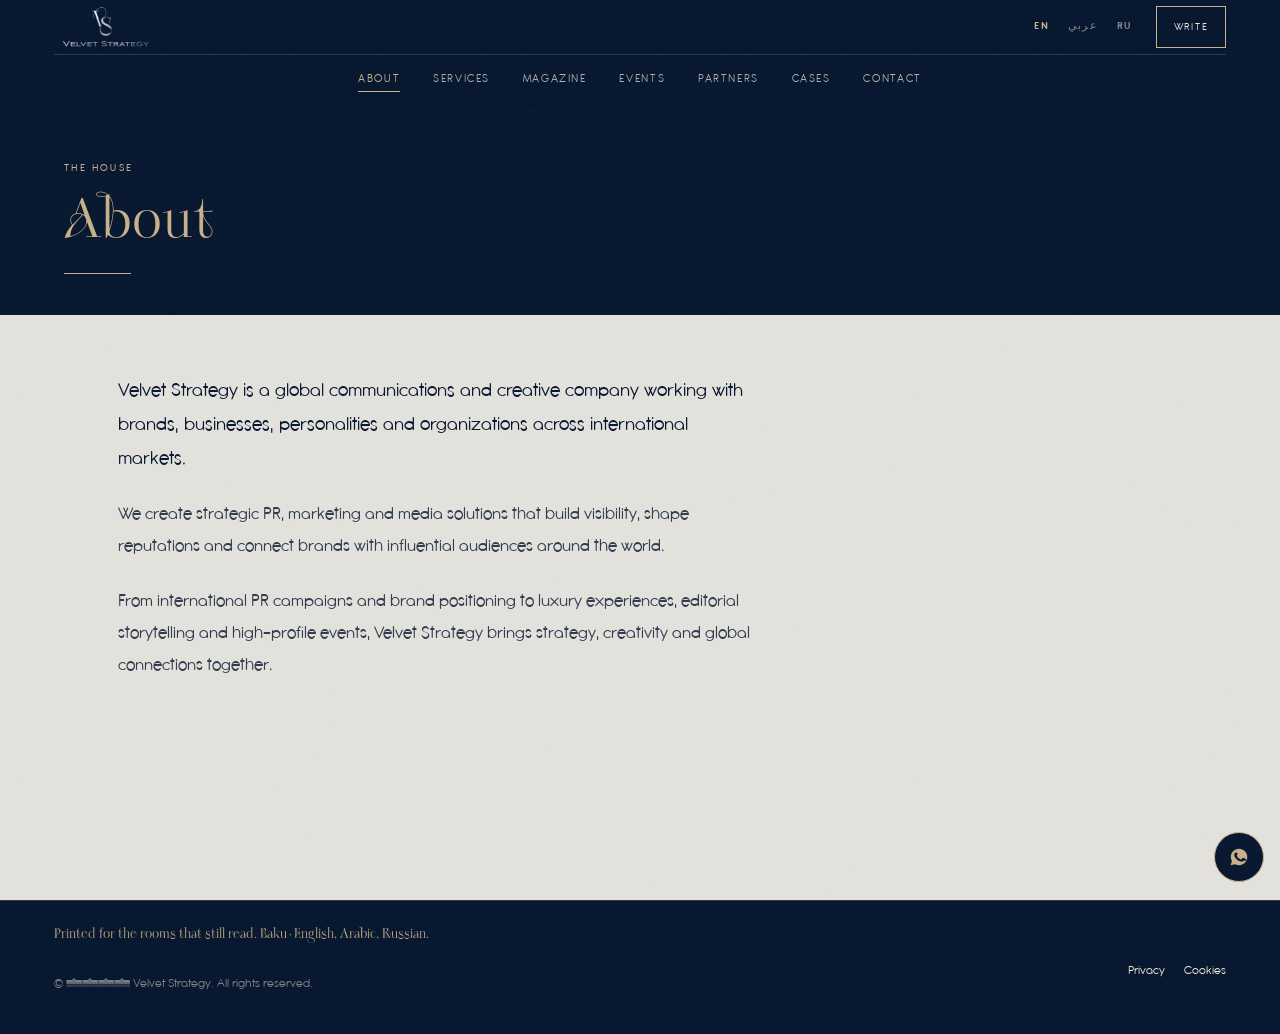
==== about.html @ 06c31da0 "Give each house section its own page, and set About in the client’s own words. Co-authored-by: Curso" ====
<!DOCTYPE html>
<html lang="en" class="is-ready">
  <head>
    <meta charset="utf-8" />
    <meta name="viewport" content="width=device-width, initial-scale=1, viewport-fit=cover" />
    <title>About — Velvet Strategy</title>
    <meta name="description" content="Velvet Strategy — PR, marketing, and event management. Where strategy turns into status." />
    <link rel="icon" href="assets/favicon.png" type="image/png" />
    <link rel="preconnect" href="https://fonts.googleapis.com" />
    <link rel="preconnect" href="https://fonts.gstatic.com" crossorigin />
    <link
      href="https://fonts.googleapis.com/css2?family=Amiri:ital,wght@0,400;0,700;1,400;1,700&family=Noto+Naskh+Arabic:wght@400;500;600;700&family=Pinyon+Script&display=swap"
      rel="stylesheet"
    />
    <link rel="stylesheet" href="css/styles.css" />
  </head>
  <body data-page="about">
    <a class="skip" href="#main" data-i18n="skip">Skip to content</a>
    <div class="read-line" aria-hidden="true"><i id="read-line"></i></div>

    <header class="site-header" id="site-header">
      <a class="wordmark" href="index.html">
        <img src="assets/logo-velvet.png" alt="Velvet Strategy" width="580" height="301" />
      </a>
      <div class="header-end">
        <div class="lang-switch" role="group" aria-label="Language">
          <button class="lang-btn" type="button" data-lang="en" aria-pressed="true">EN</button>
          <button class="lang-btn" type="button" data-lang="ar" aria-pressed="false">عربي</button>
          <button class="lang-btn" type="button" data-lang="ru" aria-pressed="false">RU</button>
        </div>
        <a class="btn-talk" href="contact.html" data-i18n="nav.talk">Let’s talk</a>
        <button
          class="menu-toggle"
          id="menu-toggle"
          type="button"
          aria-expanded="false"
          aria-controls="site-menu"
          data-i18n-aria="nav.open"
        >
          <span class="burger" aria-hidden="true"><i></i><i></i><i></i></span>
        </button>
      </div>
      <nav class="mast-nav" aria-label="Primary">
        <a href="about.html" data-i18n="nav.about">About</a>
        <a href="services.html" data-i18n="nav.services">Services</a>
        <a href="magazine.html" data-i18n="nav.magazine">Magazine</a>
        <a href="events.html" data-i18n="nav.events">Events</a>
        <a href="partners.html" data-i18n="nav.partners">Partners</a>
        <a href="cases.html" data-i18n="nav.cases">Cases</a>
        <a href="contact.html" data-i18n="nav.contact">Contact</a>
      </nav>
    </header>

    <div class="menu" id="site-menu" aria-hidden="true" inert>
      <div class="menu-top">
        <a class="wordmark" href="index.html">
          <img src="assets/logo-velvet.png" alt="Velvet Strategy" width="580" height="301" />
        </a>
        <button class="menu-toggle" id="menu-close" type="button" data-i18n-aria="nav.close">
          <svg width="16" height="16" viewBox="0 0 16 16" aria-hidden="true">
            <path d="M2 2l12 12M14 2L2 14" fill="none" stroke="currentColor" stroke-width="1.2" />
          </svg>
        </button>
      </div>
      <nav class="menu-nav" aria-label="Mobile">
        <a class="menu-link" href="about.html"><span>01</span><b data-i18n="nav.about">About</b></a>
        <a class="menu-link" href="services.html"><span>02</span><b data-i18n="nav.services">Services</b></a>
        <a class="menu-link" href="magazine.html"><span>03</span><b data-i18n="nav.magazine">Magazine</b></a>
        <a class="menu-link" href="events.html"><span>04</span><b data-i18n="nav.events">Events</b></a>
        <a class="menu-link" href="partners.html"><span>05</span><b data-i18n="nav.partners">Partners</b></a>
        <a class="menu-link" href="cases.html"><span>06</span><b data-i18n="nav.cases">Cases</b></a>
        <a class="menu-link" href="contact.html"><span>07</span><b data-i18n="nav.contact">Contact</b></a>
      </nav>
      <div class="menu-footer">
        <div class="lang-switch" role="group" aria-label="Language">
          <button class="lang-btn" type="button" data-lang="en">EN</button>
          <button class="lang-btn" type="button" data-lang="ar">عربي</button>
          <button class="lang-btn" type="button" data-lang="ru">RU</button>
        </div>
        <a href="privacy.html" data-i18n="nav.privacy">Privacy</a>
      </div>
    </div>

    <main id="main">
      <article class="page-sheet house-paper">
        <header class="page-band">
          <div class="wrap">
            <p class="eyebrow" data-i18n="about.eyebrow">The house</p>
            <h1 class="page-title" data-i18n="about.title">About</h1>
            <span class="page-rule" aria-hidden="true"></span>
          </div>
        </header>
        <div class="wrap">
          <div class="letter reveal">
            <p data-i18n="about.p1">Velvet Strategy is a global communications and creative company working with brands, businesses, personalities and organizations across international markets.</p>
            <p data-i18n="about.p2">We create strategic PR, marketing and media solutions that build visibility, shape reputations and connect brands with influential audiences around the world.</p>
            <p data-i18n="about.p3">From international PR campaigns and brand positioning to luxury experiences, editorial storytelling and high-profile events, Velvet Strategy brings strategy, creativity and global connections together.</p>
          </div>
        </div>
      </article>
    </main>

    <footer class="site-footer reveal">
      <p class="footer-colophon" data-i18n="footer.colophon"></p>
      <p>
        © <span data-year></span> <span data-brand="legal"></span>.
        <span data-i18n="footer.rights"></span>
      </p>
      <div class="footer-links">
        <a href="privacy.html" data-i18n="nav.privacy">Privacy</a>
        <a href="cookies.html" data-i18n="nav.cookies">Cookies</a>
      </div>
    </footer>

    <a class="wa" data-wa href="#" data-i18n-aria="contact.whatsapp" aria-label="WhatsApp">
      <svg width="20" height="20" viewBox="0 0 24 24" fill="currentColor" aria-hidden="true">
        <path
          d="M12.04 2C6.58 2 2.15 6.4 2.15 11.84c0 1.74.46 3.44 1.33 4.94L2 22l5.37-1.4a10 10 0 0 0 4.67 1.19h.01c5.46 0 9.89-4.4 9.89-9.85C21.94 6.4 17.5 2 12.04 2zm5.75 14.16c-.24.68-1.4 1.3-1.94 1.38-.5.07-1.12.1-1.81-.11-.42-.13-.95-.3-1.64-.59-2.89-1.25-4.77-4.16-4.92-4.35-.14-.2-1.18-1.57-1.18-3 0-1.42.74-2.12 1-2.41.24-.28.64-.41 1.02-.41h.73c.23 0 .55-.09.86.66.33.79.1 1.92.09 1.96-.13.32-.22.35-.41.58-.18.2-.38.46-.17.86.2.4.9 1.48 1.93 2.4 1.33 1.18 2.45 1.55 2.85 1.73.4.18.63.15.86-.09.23-.24.99-1.15 1.26-1.55.26-.4.53-.33.88-.2.36.13 2.26 1.07 2.65 1.26.39.2.64.29.74.46.09.16.09.94-.15 1.62z"
        />
      </svg>
    </a>
    <div class="toast" id="toast" role="status"></div>
    <script src="js/config.js"></script>
    <script src="js/i18n.js"></script>
    <script src="js/app.js"></script>
  </body>
</html>
---- css/styles.css ----
/* Velvet Strategy — quiet luxury */

@font-face {
  font-family: "Kudry";
  src: url("../assets/fonts/Kudry-WeirdHeadline.woff2") format("woff2");
  font-weight: 300;
  font-style: normal;
  font-display: swap;
}

@font-face {
  font-family: "Kudry";
  src: url("../assets/fonts/Kudry-WeirdHeadline.woff2") format("woff2");
  font-weight: 400;
  font-style: normal;
  font-display: swap;
}

@font-face {
  font-family: "Kudry";
  src: url("../assets/fonts/Kudry-WeirdHeadline.woff2") format("woff2");
  font-weight: 500;
  font-style: normal;
  font-display: swap;
}

@font-face {
  font-family: "Kudry";
  src: url("../assets/fonts/Kudry-WeirdHeadline.woff2") format("woff2");
  font-weight: 600;
  font-style: normal;
  font-display: swap;
}

@font-face {
  font-family: "Kudry";
  src: url("../assets/fonts/Kudry-WeirdHeadline.woff2") format("woff2");
  font-weight: 700;
  font-style: normal;
  font-display: swap;
}

@font-face {
  font-family: "Antipasto Pro";
  src: url("../assets/fonts/AntipastoPro-Light.woff2") format("woff2");
  font-weight: 300;
  font-style: normal;
  font-display: swap;
}

@font-face {
  font-family: "Antipasto Pro";
  src: url("../assets/fonts/AntipastoPro-Regular.woff2") format("woff2");
  font-weight: 400;
  font-style: normal;
  font-display: swap;
}

@font-face {
  font-family: "Antipasto Pro";
  src: url("../assets/fonts/AntipastoPro-Medium.woff2") format("woff2");
  font-weight: 500;
  font-style: normal;
  font-display: swap;
}

@font-face {
  font-family: "Antipasto Pro";
  src: url("../assets/fonts/AntipastoPro-Bold.woff2") format("woff2");
  font-weight: 600;
  font-style: normal;
  font-display: swap;
}

@font-face {
  font-family: "Antipasto Pro";
  src: url("../assets/fonts/AntipastoPro-Bold.woff2") format("woff2");
  font-weight: 700;
  font-style: normal;
  font-display: swap;
}

:root {
  --navy: #081830;
  --navy-2: #0c2040;
  --navy-3: #122a4c;
  --gold: #c6b08a;
  --gold-2: #e4d3b2;
  --gold-dim: rgba(198, 176, 138, 0.28);
  --gold-deep: #4f3f28;
  --cream: #f1eadc;
  --mist: rgba(241, 234, 220, 0.72);
  --mute: rgba(241, 234, 220, 0.52);
  --beige: #e3e1db;
  --ink-mist: rgba(8, 24, 48, 0.82);
  --ink-mute: rgba(8, 24, 48, 0.62);
  --ink-line: rgba(8, 24, 48, 0.16);
  --line: rgba(198, 176, 138, 0.22);
  --header-h: 4.75rem;
  --pad: clamp(1.25rem, 4.2vw, 3.5rem);
  --max: 72rem;
  --serif: "Kudry", "Bodoni Moda", "Didot", "Bodoni MT", serif;
  --sans: "Antipasto Pro", "Manrope", "Segoe UI", sans-serif;
  --gothic: "Antipasto Pro", "Manrope", "Segoe UI", sans-serif;
  --script: "Pinyon Script", "Snell Roundhand", "Apple Chancery", cursive;
  --ar-serif: "Amiri", "Noto Naskh Arabic", serif;
  --ar-sans: "Noto Naskh Arabic", "Amiri", serif;
  --ease: cubic-bezier(0.22, 1, 0.36, 1);
  --z-header: 50;
  --z-menu: 60;
  --z-film: 70;
  --z-toast: 80;
  --z-curtain: 96;
}

*,
*::before,
*::after {
  box-sizing: border-box;
}

html {
  scroll-behavior: smooth;
  -webkit-text-size-adjust: 100%;
  text-size-adjust: 100%;
}

html:has(.curtain):not(.curtain-skip):not(.is-ready) {
  overflow: hidden;
}

html[lang="ar"] {
  --serif: var(--ar-serif);
  --sans: var(--ar-sans);
  --gothic: var(--ar-serif);
  --script: var(--ar-serif);
}

body {
  margin: 0;
  font-family: var(--sans);
  font-size: 1.05rem;
  line-height: 1.75;
  color: var(--cream);
  background: var(--navy);
  font-optical-sizing: auto;
  font-synthesis: none;
  text-rendering: optimizeLegibility;
  -webkit-font-smoothing: antialiased;
  overflow-x: hidden;
}

body::after {
  content: "";
  pointer-events: none;
  position: fixed;
  inset: 0;
  z-index: 90;
  opacity: 0.04;
  mix-blend-mode: overlay;
  background-image: url("data:image/svg+xml,%3Csvg viewBox='0 0 180 180' xmlns='http://www.w3.org/2000/svg'%3E%3Cfilter id='n'%3E%3CfeTurbulence type='fractalNoise' baseFrequency='.8' numOctaves='3' stitchTiles='stitch'/%3E%3C/filter%3E%3Crect width='100%25' height='100%25' filter='url(%23n)'/%3E%3C/svg%3E");
}

img {
  max-width: 100%;
  display: block;
}

a {
  color: inherit;
}

button,
input,
textarea {
  font: inherit;
}

input,
textarea {
  font-family: var(--sans);
}

:focus-visible {
  outline: 1px solid var(--gold);
  outline-offset: 3px;
}

[hidden] {
  display: none !important;
}

.skip {
  position: absolute;
  inset-inline-start: 1rem;
  top: -4rem;
  z-index: 100;
  background: var(--gold);
  color: var(--navy);
  padding: 0.55rem 0.9rem;
}

.skip:focus {
  top: 1rem;
}

.banner {
  display: none;
  text-align: center;
  font-size: 0.68rem;
  letter-spacing: 0.16em;
  text-transform: uppercase;
  color: var(--gold);
  border-bottom: 1px solid var(--line);
  padding: 0.45rem var(--pad);
  background: var(--navy);
}

.banner.is-on {
  display: block;
}

/* Opening scene */
.curtain {
  position: fixed;
  inset: 0;
  z-index: var(--z-curtain);
  display: grid;
  place-items: center;
  background: var(--navy);
  color: var(--gold-2);
  transition: opacity 0.9s var(--ease), visibility 0.9s;
}

.curtain.is-out,
html.curtain-skip .curtain {
  opacity: 0;
  visibility: hidden;
  pointer-events: none;
}

html.curtain-skip .curtain {
  display: none;
}

.curtain-skip {
  position: absolute;
  top: max(1rem, env(safe-area-inset-top));
  inset-inline-end: var(--pad);
  appearance: none;
  border: 0;
  background: none;
  color: var(--gold);
  min-height: 44px;
  padding: 0 0.2rem;
  cursor: pointer;
  font-family: var(--sans);
  font-size: 0.62rem;
  letter-spacing: 0.2em;
  text-transform: uppercase;
}

.curtain-skip:hover {
  color: var(--gold-2);
}

.curtain-stage {
  display: flex;
  flex-direction: column;
  align-items: center;
  text-align: center;
  padding: 1.5rem;
}

.curtain-place,
.curtain-line {
  margin: 0;
  font-family: var(--sans);
  font-size: 0.68rem;
  letter-spacing: 0.28em;
  text-transform: uppercase;
  color: var(--gold);
}

.curtain-mark {
  height: clamp(3.4rem, 11vw, 5.4rem);
  width: auto;
  margin: 1.15rem 0 0;
  opacity: 0;
  transform: translate3d(0, 12px, 0);
  animation: appear 1.1s 0.35s var(--ease) both;
}

.curtain-place {
  opacity: 0;
  animation: appear 0.9s 0.12s var(--ease) both;
}

.curtain-rule {
  display: block;
  width: min(11rem, 42vw);
  height: 1px;
  margin: 1.45rem 0 1.15rem;
  background: var(--gold);
  transform: scaleX(0);
  transform-origin: center;
  animation: draw-rule 1s 0.7s var(--ease) both;
}

.curtain-line {
  opacity: 0;
  animation: appear 0.95s 1.15s var(--ease) both;
}

html.curtain-skip .curtain-mark,
html.curtain-skip .curtain-place,
html.curtain-skip .curtain-rule,
html.curtain-skip .curtain-line,
.curtain.is-out .curtain-mark,
.curtain.is-out .curtain-place,
.curtain.is-out .curtain-rule,
.curtain.is-out .curtain-line {
  animation: none;
}

.read-line {
  position: fixed;
  top: 0;
  inset-inline: 0;
  z-index: 55;
  height: 2px;
  pointer-events: none;
  overflow: hidden;
  opacity: 0;
  transition: opacity 0.4s var(--ease);
}

html.is-ready .read-line,
html.curtain-skip .read-line {
  opacity: 1;
}

.read-line i {
  display: block;
  width: 100%;
  height: 100%;
  background: var(--gold);
  transform: scaleX(0);
  transform-origin: 0 50%;
}

html[dir="rtl"] .read-line i {
  transform-origin: 100% 50%;
}

.reveal {
  opacity: 0;
  transform: translate3d(0, 22px, 0);
  transition: opacity 0.95s var(--ease), transform 0.95s var(--ease);
}

.reveal.is-in {
  opacity: 1;
  transform: none;
}

@keyframes appear {
  from {
    opacity: 0;
    transform: translate3d(0, 16px, 0);
  }
  to {
    opacity: 1;
    transform: none;
  }
}

@keyframes draw-rule {
  from {
    transform: scaleX(0);
  }
  to {
    transform: scaleX(1);
  }
}

@keyframes rise {
  from {
    opacity: 0;
    transform: translate3d(0, 14px, 0);
  }
  to {
    opacity: 1;
    transform: none;
  }
}

/* Header */
.site-header {
  position: sticky;
  top: 0;
  z-index: var(--z-header);
  display: flex;
  flex-wrap: wrap;
  align-items: center;
  justify-content: space-between;
  min-height: var(--header-h);
  padding: 0 var(--pad);
  background: rgba(8, 24, 48, 0.42);
  backdrop-filter: blur(16px);
  -webkit-backdrop-filter: blur(16px);
  border-bottom: 1px solid transparent;
  transition: background 0.3s var(--ease), border-color 0.3s, min-height 0.35s var(--ease),
    opacity 0.7s var(--ease);
}

html:has(.curtain):not(.curtain-skip):not(.is-ready) .site-header {
  opacity: 0;
  pointer-events: none;
}

.site-header.is-scrolled {
  background: rgba(8, 24, 48, 0.94);
  border-bottom-color: var(--line);
}

.wordmark {
  text-decoration: none;
  display: inline-flex;
  align-items: center;
  min-height: 44px;
}

.wordmark img {
  display: block;
  height: 48px;
  width: auto;
  transition: height 0.35s var(--ease);
}

.site-header.is-compact .wordmark {
  min-height: 36px;
}

.site-header.is-compact .wordmark img {
  height: 32px;
}

.mast-nav {
  display: none;
  flex: 1 0 100%;
  justify-content: center;
  flex-wrap: wrap;
  gap: 0 0.35rem;
  border-top: 1px solid var(--line);
  padding: 0.15rem var(--pad) 0.35rem;
}

.mast-nav a {
  position: relative;
  text-decoration: none;
  font-size: 0.72rem;
  letter-spacing: 0.14em;
  text-transform: uppercase;
  color: var(--mist);
  min-height: 44px;
  padding: 0 0.85rem;
  display: inline-flex;
  align-items: center;
}

.mast-nav a::after {
  content: "";
  position: absolute;
  inset-inline: 0.85rem;
  bottom: 0.6rem;
  height: 1px;
  background: var(--gold);
  transform: scaleX(0);
  transform-origin: center;
  transition: transform 0.4s var(--ease);
}

.mast-nav a:hover {
  color: var(--gold);
}

.mast-nav a:hover::after,
.mast-nav a.is-on::after {
  transform: scaleX(1);
}

.mast-nav a.is-on {
  color: var(--gold);
}

.header-end {
  display: flex;
  align-items: center;
  gap: 0.35rem;
}

.lang-switch {
  display: flex;
}

.lang-btn {
  appearance: none;
  border: 0;
  background: transparent;
  color: var(--mute);
  min-width: 40px;
  min-height: 44px;
  cursor: pointer;
  font-size: 0.68rem;
  letter-spacing: 0.12em;
  font-weight: 600;
}

.lang-btn.is-active {
  color: var(--gold);
}

.btn-talk {
  display: none;
  align-items: center;
  min-height: 42px;
  padding: 0 1.05rem;
  border: 1px solid var(--gold);
  color: var(--cream);
  text-decoration: none;
  font-size: 0.68rem;
  letter-spacing: 0.16em;
  text-transform: uppercase;
  margin-inline-start: 0.4rem;
  transition: background 0.35s var(--ease), color 0.35s var(--ease);
}

.btn-talk:hover {
  background: var(--gold);
  color: var(--navy);
}

.menu-toggle {
  appearance: none;
  border: 0;
  background: transparent;
  width: 44px;
  height: 44px;
  display: grid;
  place-items: center;
  cursor: pointer;
  color: var(--cream);
}

.burger {
  width: 18px;
  height: 11px;
  display: flex;
  flex-direction: column;
  justify-content: space-between;
}

.burger i {
  display: block;
  height: 1px;
  background: currentColor;
}

/* Menu */
.menu {
  position: fixed;
  inset: 0;
  z-index: var(--z-menu);
  background: var(--navy);
  display: flex;
  flex-direction: column;
  padding: 1.2rem var(--pad) 2rem;
  opacity: 0;
  visibility: hidden;
  pointer-events: none;
  transition: opacity 0.35s var(--ease), visibility 0.35s;
}

.menu.is-open {
  opacity: 1;
  visibility: visible;
  pointer-events: auto;
}

.menu-top {
  display: flex;
  justify-content: space-between;
  align-items: center;
  min-height: var(--header-h);
}

.menu-top .wordmark img {
  height: 52px;
}

.menu-nav {
  flex: 1;
  display: flex;
  flex-direction: column;
  justify-content: center;
  gap: 0.35rem;
}

.menu-link {
  display: flex;
  align-items: baseline;
  gap: 1rem;
  text-decoration: none;
  color: var(--gold-2);
  font-family: var(--serif);
  font-size: clamp(1.45rem, 5.6vw, 2.55rem);
  font-weight: 500;
  letter-spacing: 0.03em;
  line-height: 1.18;
}

.menu-link.is-on {
  color: var(--gold);
}

.menu-link span {
  font-family: var(--sans);
  font-size: 0.68rem;
  letter-spacing: 0.16em;
  color: var(--gold);
}

.menu-footer {
  display: flex;
  justify-content: space-between;
  gap: 1rem;
  border-top: 1px solid var(--line);
  padding-top: 1rem;
  font-size: 0.8rem;
}

body.menu-open {
  overflow: hidden;
}

/* Hero */
.hero {
  position: relative;
  min-height: calc(100svh - var(--header-h));
  min-height: calc(100dvh - var(--header-h));
  display: grid;
  align-items: center;
  padding: 3.5rem var(--pad) 4.5rem;
  overflow: hidden;
}

.hero-bg {
  position: absolute;
  inset: -6%;
  background: #081830 url("../assets/hero-silk.png") center / cover no-repeat;
  transform: scale(1.08);
  filter: brightness(0.62) saturate(0.9);
}

html.is-ready .hero-bg,
html.curtain-skip .hero-bg {
  animation: ken 32s var(--ease) infinite alternate;
}

.hero-veil {
  position: absolute;
  inset: 0;
  background: linear-gradient(
    105deg,
    rgba(8, 13, 22, 0.78) 0%,
    rgba(8, 13, 22, 0.28) 52%,
    rgba(8, 13, 22, 0.5) 100%
  );
}

.hero-copy {
  position: relative;
  z-index: 1;
  max-width: 36rem;
}

html:has(.curtain):not(.curtain-skip):not(.is-ready) .hero-copy > * {
  opacity: 0;
  transform: translate3d(0, 18px, 0);
}

html.is-ready .hero-copy > * {
  animation: appear 1.05s var(--ease) both;
}

html.is-ready .hero-copy > *:nth-child(1) {
  animation-delay: 0.06s;
}
html.is-ready .hero-copy > *:nth-child(2) {
  animation-delay: 0.18s;
}
html.is-ready .hero-copy > *:nth-child(3) {
  animation-delay: 0.32s;
}
html.is-ready .hero-copy > *:nth-child(4) {
  animation-delay: 0.46s;
}

html.curtain-skip .hero-copy > * {
  opacity: 1;
  transform: none;
  animation: none;
}

.hero-edition {
  display: flex;
  align-items: center;
  flex-wrap: wrap;
  gap: 0.45rem 0.55rem;
  margin: 0 0 1.15rem;
  font-size: 0.68rem;
  letter-spacing: 0.2em;
  text-transform: uppercase;
  color: var(--gold);
}

.live-dot {
  width: 7px;
  height: 7px;
  border-radius: 50%;
  background: var(--gold);
  box-shadow: 0 0 0 0 rgba(198, 176, 138, 0.7);
  animation: live 1.8s ease-out infinite;
}

@keyframes live {
  0% {
    box-shadow: 0 0 0 0 rgba(198, 176, 138, 0.55);
  }
  70% {
    box-shadow: 0 0 0 8px rgba(198, 176, 138, 0);
  }
  100% {
    box-shadow: 0 0 0 0 rgba(198, 176, 138, 0);
  }
}

.hero-title {
  margin: 0;
  color: var(--gold);
  font-family: var(--serif);
  font-weight: 500;
  font-size: clamp(2.35rem, 7.4vw, 4.6rem);
  line-height: 1.08;
  letter-spacing: 0.04em;
}

.hero-title em {
  display: block;
  font-family: var(--script);
  font-style: normal;
  font-weight: 400;
  letter-spacing: 0.02em;
  line-height: 1.2;
  margin-top: 0.12em;
}

html[lang="ar"] .hero-title em {
  font-family: var(--ar-serif);
  font-style: italic;
}

.hero-body {
  margin: 1.15rem 0 1.7rem;
  max-width: 28rem;
  color: var(--mist);
  font-size: 0.98rem;
}

.hero-actions {
  display: flex;
  flex-direction: column;
  align-items: flex-start;
  gap: 1.1rem;
}

html[dir="rtl"] .hero-actions {
  align-items: flex-start;
}

.btn-ghost {
  display: inline-flex;
  align-items: center;
  gap: 0.7rem;
  min-height: 48px;
  padding: 0 1.15rem;
  border: 1px solid var(--gold);
  color: var(--cream);
  text-decoration: none;
  font-size: 0.7rem;
  letter-spacing: 0.16em;
  text-transform: uppercase;
  background: transparent;
  cursor: pointer;
  transition: background 0.35s var(--ease), color 0.35s var(--ease);
}

.btn-ghost:hover {
  background: var(--gold);
  color: var(--navy);
}

.btn-ghost .arrow {
  width: 18px;
  height: 1px;
  background: currentColor;
  position: relative;
  transition: transform 0.35s var(--ease);
}

.btn-ghost:hover .arrow {
  transform: translateX(5px);
}

html[dir="rtl"] .btn-ghost:hover .arrow {
  transform: translateX(-5px);
}

.btn-ghost .arrow::after {
  content: "";
  position: absolute;
  right: 0;
  top: -3px;
  width: 7px;
  height: 7px;
  border-right: 1px solid currentColor;
  border-top: 1px solid currentColor;
  transform: rotate(45deg);
}

html[dir="rtl"] .btn-ghost .arrow::after {
  right: auto;
  left: 0;
  transform: rotate(-135deg);
}

.film-btn {
  display: inline-flex;
  align-items: center;
  gap: 0.7rem;
  background: none;
  border: 0;
  color: var(--cream);
  cursor: pointer;
  min-height: 44px;
  padding: 0;
  font-size: 0.7rem;
  letter-spacing: 0.16em;
  text-transform: uppercase;
}

.film-ring {
  width: 34px;
  height: 34px;
  border: 1px solid var(--gold);
  border-radius: 50%;
  display: grid;
  place-items: center;
  animation: live 2.4s ease-out infinite;
}

.film-ring i {
  width: 7px;
  height: 7px;
  background: var(--gold);
  transform: rotate(45deg);
}

@keyframes ken {
  from {
    transform: scale(1.08) translate3d(0, 0, 0);
  }
  to {
    transform: scale(1.16) translate3d(-1.5%, 1%, 0);
  }
}

/* Featured */
.featured {
  display: flex;
  flex-direction: column;
  align-items: center;
  text-align: center;
  gap: 1.35rem;
  padding: 1.7rem var(--pad) 1.85rem;
  border-top: 1px solid var(--line);
  border-bottom: 1px solid var(--line);
  background: var(--navy);
}

.featured p {
  margin: 0;
  font-size: 0.65rem;
  letter-spacing: 0.22em;
  text-transform: uppercase;
  color: var(--mute);
}

.featured-logos {
  display: flex;
  flex-wrap: wrap;
  justify-content: center;
  align-items: center;
  gap: 1.5rem 2.35rem;
  margin: 0;
  padding: 0;
  list-style: none;
  width: 100%;
  max-width: 52rem;
}

.featured-logos li {
  display: flex;
  align-items: center;
  justify-content: center;
  margin: 0;
}

.featured-logos img {
  display: block;
  height: 24px;
  width: auto;
  max-width: 118px;
  object-fit: contain;
  filter: brightness(0) invert(0.88);
  opacity: 0.9;
}

.featured-logos img[alt="Associated Press"] {
  height: 34px;
}

.press-mark {
  appearance: none;
  margin: 0;
  padding: 0.35rem 0.2rem;
  border: 0;
  border-bottom: 1px solid transparent;
  background: transparent;
  cursor: pointer;
  min-height: 44px;
  display: flex;
  align-items: center;
}

.press-mark img {
  pointer-events: none;
}

.press-mark:hover img,
.press-mark.is-on img {
  opacity: 1;
  filter: brightness(0) invert(0.92) sepia(0.35) saturate(1.4) hue-rotate(6deg);
}

.press-mark.is-on {
  border-bottom-color: var(--gold);
}

.featured-hint {
  margin: 0;
  font-size: 0.65rem;
  letter-spacing: 0.14em;
  text-transform: uppercase;
  color: var(--mute);
}

/* Sections */
.section {
  padding: 4.4rem var(--pad);
}

.wrap {
  max-width: var(--max);
  margin: 0 auto;
}

.eyebrow {
  margin: 0 0 0.75rem;
  font-size: 0.68rem;
  letter-spacing: 0.22em;
  text-transform: uppercase;
  color: var(--gold);
  font-weight: 500;
}

.section-title,
.intro-lead {
  margin: 0 0 1rem;
  font-family: var(--serif);
  font-weight: 500;
  font-size: clamp(1.75rem, 4.4vw, 2.85rem);
  line-height: 1.18;
  letter-spacing: 0.02em;
  color: var(--gold-2);
  text-wrap: balance;
}

.lede {
  margin: 0 0 2rem;
  max-width: 38rem;
  color: var(--mist);
}

.page-sheet {
  min-height: calc(100svh - var(--header-h));
}

.page-band {
  padding: 3.2rem var(--pad) 2.6rem;
}

.page-title {
  margin: 0;
  font-family: var(--serif);
  font-weight: 500;
  font-size: clamp(2rem, 5.4vw, 3.4rem);
  line-height: 1.12;
  letter-spacing: 0.02em;
  color: var(--gold);
  text-wrap: balance;
}

.page-rule {
  display: block;
  width: 4.2rem;
  height: 1px;
  margin: 1.35rem 0 0;
  background: var(--gold);
  transform-origin: 0 50%;
}

html[dir="rtl"] .page-rule {
  transform-origin: 100% 50%;
}

html.is-ready .page-rule {
  animation: draw-rule 0.9s var(--ease) both;
}

.page-sheet > .wrap {
  padding: 1.4rem var(--pad) 4.6rem;
}

.house-paper .page-band {
  background: var(--navy);
}

.house-paper .page-title {
  color: var(--gold);
}

.house-ink .page-band .lede {
  color: var(--mist);
}

.letter {
  max-width: 40rem;
  padding: 2.2rem 0 1.5rem;
}

.letter p {
  margin: 0 0 1.4rem;
  font-size: 1.12rem;
  line-height: 1.8;
  color: var(--ink-mist);
}

.letter p:first-child {
  font-size: 1.22rem;
  line-height: 1.75;
  color: var(--navy);
}

.letter p:last-child {
  margin-bottom: 0;
}

.house-paper {
  background: var(--beige);
  color: var(--navy);
}

.house-paper .section-title {
  color: var(--navy);
}

.house-paper .lede,
.house-paper .house-copy,
.house-paper .house-note {
  color: var(--ink-mist);
}

.house-paper .eyebrow {
  color: var(--gold-deep);
}

.house-paper .page-band .eyebrow {
  color: var(--gold);
}

.house-paper .page-band .lede {
  color: var(--mist);
}

.house-ink {
  background: var(--navy);
}

.house-copy {
  margin: 0 0 1.1rem;
  max-width: 38rem;
  color: var(--mist);
  font-size: 1.02rem;
  line-height: 1.7;
}

.house-note {
  margin: 1.6rem 0 0;
  max-width: 36rem;
  font-family: var(--serif);
  font-style: italic;
  font-size: 1.05rem;
  color: var(--mist);
}

.about-grid,
.service-list,
.event-list,
.principle-list,
.partner-list,
.case-grid {
  margin: 0;
  padding: 0;
  list-style: none;
}

.about-grid {
  display: grid;
  gap: 2.4rem;
}

.principle-list {
  display: grid;
  gap: 0;
  border-top: 1px solid var(--ink-line);
}

.principle,
.service-item,
.event-item {
  display: grid;
  grid-template-columns: 3.1rem 1fr;
  column-gap: 0.9rem;
  row-gap: 0.25rem;
  margin: 0;
  padding: 1.05rem 0 1.15rem;
  border-bottom: 1px solid var(--ink-line);
}

.house-ink .principle,
.house-ink .service-item,
.house-ink .event-item {
  border-bottom-color: var(--line);
}

.principle span,
.service-item span,
.event-item span {
  font-family: var(--serif);
  font-size: 1.15rem;
  color: var(--gold-deep);
  line-height: 1.2;
}

.house-ink .principle span,
.house-ink .service-item span,
.house-ink .event-item span {
  color: var(--gold);
}

.principle b,
.service-item b,
.event-item b {
  font-family: var(--serif);
  font-weight: 500;
  font-size: 1.28rem;
  line-height: 1.25;
  color: var(--navy);
}

.house-ink .principle b,
.house-ink .service-item b,
.house-ink .event-item b {
  color: var(--gold-2);
}

.principle p,
.service-item p,
.event-item p {
  grid-column: 2;
  margin: 0.15rem 0 0;
  color: var(--ink-mist);
  font-size: 0.98rem;
  line-height: 1.55;
}

.house-ink .principle p,
.house-ink .service-item p,
.house-ink .event-item p {
  color: var(--mist);
}

.event-item .event-meta,
.event-item b,
.event-item p {
  grid-column: 2;
}

.event-item .event-meta {
  margin: 0;
  font-size: 0.62rem;
  letter-spacing: 0.16em;
  text-transform: uppercase;
  color: var(--gold-deep);
}

.event-item span {
  grid-row: 1 / span 3;
}

.house-ink .event-item .event-meta {
  color: var(--gold);
}

.partner-list {
  display: grid;
  grid-template-columns: 1fr;
  gap: 0;
  border-top: 1px solid var(--ink-line);
}

.partner-list li {
  margin: 0;
  padding: 0;
  border-bottom: 1px solid var(--ink-line);
}

.partner-list button,
.partner-list a {
  appearance: none;
  width: 100%;
  margin: 0;
  padding: 0.95rem 0;
  border: 0;
  background: transparent;
  color: var(--navy);
  font-family: var(--serif);
  font-size: clamp(1.7rem, 4vw, 2.6rem);
  font-weight: 500;
  line-height: 1.1;
  text-align: start;
  text-decoration: none;
  cursor: pointer;
  display: block;
}

.partner-list button:hover,
.partner-list a:hover {
  color: var(--gold-deep);
}

.case-grid {
  display: grid;
  gap: 1.4rem;
}

.case-card {
  display: grid;
  gap: 0.85rem;
  margin: 0;
  padding: 0;
  border: 0;
  background: transparent;
  color: inherit;
  text-align: start;
}

.case-card img {
  width: 100%;
  aspect-ratio: 4 / 5;
  object-fit: cover;
  filter: saturate(0.78) contrast(1.08) brightness(0.92);
  border: 1px solid var(--line);
}

.case-card span {
  font-size: 0.62rem;
  letter-spacing: 0.16em;
  text-transform: uppercase;
  color: var(--gold);
}

.case-card b {
  font-family: var(--serif);
  font-weight: 500;
  font-size: 1.45rem;
  line-height: 1.2;
  color: var(--gold-2);
}

.case-card p {
  margin: 0;
  color: var(--mist);
  font-size: 0.95rem;
  line-height: 1.55;
}

.magazine {
  background: var(--beige);
}

#about,
#services,
#magazine,
#events,
#partners,
#cases,
#contact {
  scroll-margin-top: calc(var(--header-h) + 6px);
}

/* Type ribbon */
.ribbon {
  position: sticky;
  top: var(--header-h);
  z-index: 45;
  background: rgba(227, 225, 219, 0.96);
  backdrop-filter: blur(18px);
  -webkit-backdrop-filter: blur(18px);
  border-top: 1px solid var(--gold);
  border-bottom: 1px solid var(--gold);
  transition: top 0.35s var(--ease);
}

.ribbon-shell {
  display: grid;
  grid-template-columns: auto 1fr;
  align-items: stretch;
  min-height: 2.55rem;
}

.ribbon-all {
  appearance: none;
  display: inline-flex;
  align-items: center;
  gap: 0.45rem;
  margin: 0;
  padding: 0 0.85rem 0 var(--pad);
  border: 0;
  border-inline-end: 1px solid var(--ink-line);
  background: transparent;
  color: var(--gold-deep);
  font-size: 0.58rem;
  letter-spacing: 0.16em;
  text-transform: uppercase;
  cursor: pointer;
  white-space: nowrap;
  min-height: 44px;
}

.ribbon-all.is-on {
  color: var(--navy);
}

.ribbon-track {
  overflow: hidden;
  mask-image: linear-gradient(90deg, transparent, #000 18px, #000 calc(100% - 28px), transparent);
}

html[dir="rtl"] .ribbon-track {
  mask-image: linear-gradient(270deg, transparent, #000 18px, #000 calc(100% - 28px), transparent);
}

.ribbon-run {
  display: flex;
  width: max-content;
  animation: marquee 46s linear infinite;
}

.ribbon-track:hover .ribbon-run,
.ribbon-track:focus-within .ribbon-run {
  animation-play-state: paused;
}

.ribbon-unit {
  display: flex;
  align-items: center;
}

.ribbon-item {
  appearance: none;
  background: none;
  border: 0;
  color: var(--navy);
  font-family: var(--gothic);
  font-size: clamp(0.88rem, 1.9vw, 1.12rem);
  font-weight: 500;
  letter-spacing: 0.14em;
  text-transform: uppercase;
  white-space: nowrap;
  min-height: 44px;
  padding: 0 0.1rem;
  cursor: pointer;
  transition: color 0.25s var(--ease), transform 0.25s var(--ease);
}

.ribbon-item:hover {
  color: var(--gold-deep);
}

.ribbon-item.is-on {
  color: var(--gold-deep);
  transform: none;
}

.ribbon-sep {
  padding: 0 0.75rem;
  color: var(--gold-deep);
  opacity: 0.55;
  font-family: var(--serif);
  font-size: 0.85rem;
}

@keyframes marquee {
  from {
    transform: translate3d(0, 0, 0);
  }
  to {
    transform: translate3d(-50%, 0, 0);
  }
}

html[dir="rtl"] .ribbon-run {
  animation-name: marquee-rtl;
}

@keyframes marquee-rtl {
  from {
    transform: translate3d(0, 0, 0);
  }
  to {
    transform: translate3d(50%, 0, 0);
  }
}

.text-link {
  display: inline-flex;
  align-items: center;
  gap: 0.55rem;
  color: var(--gold);
  text-decoration: none;
  font-size: 0.7rem;
  letter-spacing: 0.16em;
  text-transform: uppercase;
  min-height: 44px;
}

.text-link .arrow {
  width: 16px;
  height: 1px;
  background: currentColor;
  position: relative;
}

.text-link .arrow::after {
  content: "";
  position: absolute;
  right: 0;
  top: -3px;
  width: 6px;
  height: 6px;
  border-right: 1px solid currentColor;
  border-top: 1px solid currentColor;
  transform: rotate(45deg);
}

/* Desk — fifteen dispatches */
.desk {
  background: var(--beige);
  color: var(--navy);
  padding-top: 4.8rem;
  padding-bottom: 5.5rem;
}

.desk-wrap {
  max-width: 92rem;
  margin: 0 auto;
}

.desk-masthead {
  margin-bottom: 0.4rem;
}

.desk-folio {
  display: flex;
  align-items: baseline;
  justify-content: space-between;
  gap: 1rem;
  margin-bottom: 1.1rem;
}

.desk-folio .eyebrow {
  margin: 0;
}

.desk-volume {
  margin: 0;
  font-size: 0.65rem;
  letter-spacing: 0.22em;
  text-transform: uppercase;
  color: var(--gold-deep);
}

.desk-title {
  margin: 0 0 0.85rem;
  font-family: var(--serif);
  font-weight: 500;
  font-size: clamp(2.6rem, 8vw, 5.6rem);
  line-height: 0.98;
  letter-spacing: 0.02em;
  color: var(--navy);
  text-wrap: balance;
}

.desk-lead {
  margin: 0;
  max-width: 36rem;
  color: var(--ink-mist);
  font-size: 1.02rem;
}

.desk-rule {
  margin: 1.65rem 0 0;
  height: 7px;
  border-top: 2px solid var(--gold);
  border-bottom: 1px solid var(--gold-dim);
}

html:has(.site-header.is-compact) .ribbon-shell {
  min-height: 2.35rem;
}

html:has(.site-header.is-compact) .ribbon-item,
html:has(.site-header.is-compact) .ribbon-all {
  min-height: 40px;
}

.desk-colophon {
  margin: 0.85rem 0 0;
  max-width: 34rem;
  color: var(--gold-deep);
  font-family: var(--serif);
  font-style: italic;
  font-size: 1.05rem;
  line-height: 1.45;
}

.desk .eyebrow {
  color: var(--gold-deep);
}

.desk-showing {
  margin: 0.7rem 0 0;
  font-size: 0.72rem;
  letter-spacing: 0.16em;
  text-transform: uppercase;
  color: var(--gold-deep);
}

.news-grid {
  display: grid;
  grid-template-columns: 1fr;
  grid-auto-flow: dense;
  border-top: 1px solid var(--ink-line);
  border-inline-start: 1px solid var(--ink-line);
}

.news-card {
  appearance: none;
  display: flex;
  flex-direction: column;
  align-items: stretch;
  gap: 0.9rem;
  width: 100%;
  margin: 0;
  padding: 1.2rem 1.15rem 1.4rem;
  border: 0;
  border-inline-end: 1px solid var(--ink-line);
  border-bottom: 1px solid var(--ink-line);
  background: transparent;
  color: inherit;
  text-align: start;
  cursor: pointer;
  min-width: 0;
  overflow: hidden;
  opacity: 0;
  transform: translate3d(0, 16px, 0);
  transition: opacity 0.8s var(--ease), transform 0.8s var(--ease), background 0.45s var(--ease);
  transition-delay: calc(var(--i, 0) * 45ms);
}

.news-card.is-in {
  opacity: 1;
  transform: none;
}

.news-card:hover,
.news-card:focus-visible {
  background: rgba(8, 24, 48, 0.04);
}

.news-copy {
  display: flex;
  flex-direction: column;
  min-width: 0;
  overflow: hidden;
}

.news-frame {
  position: relative;
  display: block;
  width: 100%;
  flex: 0 0 auto;
  overflow: hidden;
  aspect-ratio: 3 / 4;
  background: var(--navy);
  border: 1px solid var(--ink-line);
}

.news-card.is-lead .news-frame {
  aspect-ratio: 16 / 9;
}

.news-card.is-banner .news-frame,
.news-card.is-brief .news-frame {
  aspect-ratio: 16 / 10;
}

.news-frame::after {
  content: "";
  position: absolute;
  inset: 0.5rem;
  border: 1px solid rgba(198, 176, 138, 0.45);
  pointer-events: none;
  z-index: 1;
}

.news-frame img {
  position: absolute;
  inset: 0;
  width: 100%;
  height: 100%;
  max-width: none;
  object-fit: cover;
  object-position: center;
  filter: saturate(0.78) contrast(1.08) brightness(0.92);
  transform: none;
  transition: filter 0.7s var(--ease);
}

.news-card:hover img,
.news-card:focus-visible img {
  transform: none;
  filter: saturate(0.92) contrast(1.12) brightness(0.98);
}

.news-index {
  position: absolute;
  inset-inline-start: 0.7rem;
  bottom: 0.4rem;
  z-index: 2;
  font-family: var(--serif);
  font-size: clamp(2.1rem, 4.4vw, 3rem);
  font-weight: 500;
  line-height: 0.8;
  letter-spacing: 0.02em;
  color: var(--gold-2);
  text-shadow: 0 8px 28px rgba(8, 24, 48, 0.55);
  pointer-events: none;
}

.news-card.is-lead .news-index {
  font-size: clamp(1.7rem, 3.4vw, 2.4rem);
}

.news-meta {
  display: flex;
  align-items: baseline;
  justify-content: space-between;
  gap: 0.7rem;
  margin: 0;
  font-size: 0.62rem;
  letter-spacing: 0.18em;
  text-transform: uppercase;
  color: var(--gold-deep);
}

.news-meta time {
  color: var(--ink-mute);
  letter-spacing: 0.12em;
  text-transform: none;
  font-size: 0.72rem;
  font-variant-numeric: lining-nums;
}

.news-kind {
  font-family: var(--gothic);
  font-size: 0.82rem;
  letter-spacing: 0.16em;
  text-transform: uppercase;
  color: var(--ink-mute);
}

.news-headline {
  margin: 0.4rem 0 0;
  font-family: var(--serif);
  font-size: clamp(1.22rem, 2.2vw, 1.55rem);
  font-weight: 500;
  line-height: 1.22;
  color: var(--navy);
  text-wrap: balance;
  overflow-wrap: break-word;
}

.news-card.is-lead .news-headline {
  font-size: clamp(1.45rem, 3vw, 2.2rem);
  font-style: normal;
  color: var(--navy);
}

.news-card.is-banner .news-headline {
  font-size: clamp(1.45rem, 2.6vw, 2rem);
}

.news-deck {
  margin: 0.55rem 0 0;
  color: var(--ink-mist);
  font-size: 0.95rem;
  line-height: 1.55;
  display: -webkit-box;
  -webkit-line-clamp: 5;
  -webkit-box-orient: vertical;
  overflow: hidden;
}

.news-card.is-lead .news-deck {
  -webkit-line-clamp: 7;
}

.news-card.is-brief .news-deck {
  -webkit-line-clamp: 4;
}

.news-card:nth-child(3n) .news-headline {
  font-style: italic;
  color: var(--navy);
}

.news-card.is-lead:nth-child(3n) .news-headline {
  font-style: normal;
}

.news-empty {
  grid-column: 1 / -1;
  margin: 0;
  color: var(--ink-mute);
  font-family: var(--serif);
  font-style: italic;
}

/* Article view */
.article {
  position: fixed;
  inset: 0;
  z-index: var(--z-film);
  display: none;
  flex-direction: column;
  background: #070d18;
  pointer-events: none;
}

.article.is-open {
  display: flex;
  pointer-events: auto;
}

.article[hidden] {
  display: none !important;
}

.article-progress {
  position: absolute;
  top: 0;
  inset-inline: 0;
  z-index: 3;
  height: 2px;
  background: rgba(198, 176, 138, 0.15);
}

.article-progress i {
  display: block;
  height: 100%;
  width: 100%;
  background: var(--gold);
  transform: scaleX(0);
  transform-origin: left center;
  transition: transform 0.12s linear;
}

html[dir="rtl"] .article-progress i {
  transform-origin: right center;
}

.article-bar {
  position: relative;
  z-index: 2;
  display: grid;
  grid-template-columns: auto minmax(0, 1fr) auto;
  align-items: center;
  gap: 0.6rem;
  min-height: calc(3.4rem + env(safe-area-inset-top));
  padding: env(safe-area-inset-top) var(--pad) 0;
  border-bottom: 1px solid var(--line);
  background: rgba(7, 13, 24, 0.94);
  backdrop-filter: blur(16px);
}

.article-back,
.article-x {
  appearance: none;
  border: 0;
  background: transparent;
  color: var(--gold);
  min-height: 44px;
  cursor: pointer;
  font-size: 0.68rem;
  letter-spacing: 0.16em;
  text-transform: uppercase;
  padding: 0;
}

.article-back {
  justify-self: start;
  max-width: 42vw;
  overflow: hidden;
  text-overflow: ellipsis;
  white-space: nowrap;
}

.article-back::before {
  content: "‹";
  margin-inline-end: 0.4rem;
  font-family: var(--serif);
  font-size: 1.15rem;
  line-height: 1;
}

html[dir="rtl"] .article-back::before {
  content: "›";
}

.article-bar-end {
  display: flex;
  align-items: center;
  justify-self: end;
  gap: 0.2rem;
}

.article-bar-meta {
  margin: 0;
  font-size: 0.65rem;
  letter-spacing: 0.16em;
  text-transform: uppercase;
  color: var(--mute);
  text-align: center;
  overflow: hidden;
  text-overflow: ellipsis;
  white-space: nowrap;
}

.article-scroll {
  flex: 1;
  overflow: auto;
  overscroll-behavior: contain;
}

.article-hero {
  position: relative;
  margin: 0;
  height: min(72vh, 40rem);
  overflow: hidden;
  background: #050a14;
}

.article-hero img {
  width: 100%;
  height: 100%;
  object-fit: cover;
  filter: saturate(0.8) contrast(1.08) brightness(0.88);
}

.article-hero::before {
  content: "";
  position: absolute;
  inset: 0.75rem;
  z-index: 1;
  border: 1px solid rgba(198, 176, 138, 0.38);
  pointer-events: none;
  box-shadow: inset 0 0 7rem rgba(7, 13, 24, 0.28);
}

.article-hero::after {
  content: "";
  position: absolute;
  inset: 0;
  background: linear-gradient(180deg, transparent 38%, #070d18 100%);
}

.article-folio {
  position: absolute;
  z-index: 2;
  inset-inline-start: var(--pad);
  bottom: 1.4rem;
  font-family: var(--serif);
  font-size: clamp(4rem, 12vw, 8rem);
  line-height: 0.75;
  color: var(--gold-2);
  text-shadow: 0 16px 40px rgba(0, 0, 0, 0.45);
}

.article-well {
  width: min(42rem, calc(100% - 2 * var(--pad)));
  margin: -4.5rem auto 0;
  position: relative;
  z-index: 1;
  padding: 0 0 calc(5rem + env(safe-area-inset-bottom));
}

.article.is-open .article-well {
  animation: rise 0.85s var(--ease) both;
}

.article-printed {
  margin: 0 0 0.45rem;
  font-family: var(--gothic);
  font-size: 1.15rem;
  letter-spacing: 0.14em;
  text-transform: uppercase;
  color: var(--gold);
}

.article-kicker {
  margin: 0 0 0.85rem;
  font-size: 0.68rem;
  letter-spacing: 0.22em;
  text-transform: uppercase;
  color: var(--mute);
}

.article-well h1 {
  margin: 0 0 1.1rem;
  font-family: var(--serif);
  font-weight: 500;
  font-size: clamp(2.1rem, 5.4vw, 3.6rem);
  line-height: 1.12;
  letter-spacing: 0.02em;
  color: var(--gold-2);
  text-wrap: balance;
}

.article-standfirst {
  margin: 0 0 1rem;
  font-family: var(--serif);
  font-style: italic;
  font-size: 1.22rem;
  line-height: 1.5;
  color: var(--cream);
}

.article-byline {
  margin: 0;
  font-size: 0.72rem;
  letter-spacing: 0.14em;
  text-transform: uppercase;
  color: var(--gold);
}

.article-rule {
  margin: 1.5rem 0 1.7rem;
  height: 7px;
  border-top: 2px solid var(--gold);
  border-bottom: 1px solid var(--gold-dim);
}

.article-body p {
  margin: 0 0 1.15rem;
  color: var(--mist);
  font-size: 1.08rem;
  line-height: 1.85;
}

.article-body p.is-drop::first-letter {
  float: left;
  font-family: var(--serif);
  font-size: 4.4rem;
  line-height: 0.75;
  padding-inline-end: 0.45rem;
  padding-top: 0.18rem;
  color: var(--gold);
}

html[dir="rtl"] .article-body p.is-drop::first-letter {
  float: right;
}

.article-finis {
  margin: 2.4rem 0 0;
  text-align: center;
  font-family: var(--script);
  font-style: normal;
  font-size: 1.55rem;
  color: var(--gold);
}

html[lang="ar"] .article-finis {
  font-family: var(--ar-serif);
  font-style: italic;
  font-size: 1.15rem;
}

.article-finis::before,
.article-finis::after {
  content: " † ";
  opacity: 0.55;
}

.article-pager {
  display: grid;
  grid-template-columns: 1fr 1fr;
  gap: 0.8rem;
  margin: 2.4rem 0 0;
  padding-top: 1.4rem;
  border-top: 1px solid var(--line);
}

.article-nav {
  appearance: none;
  display: grid;
  gap: 0.25rem;
  min-height: 64px;
  padding: 0.85rem 0.95rem;
  border: 1px solid var(--line);
  background: transparent;
  color: var(--cream);
  cursor: pointer;
  text-align: start;
}

.article-nav:last-child {
  text-align: end;
}

.article-nav-dir {
  font-size: 0.62rem;
  letter-spacing: 0.16em;
  text-transform: uppercase;
  color: var(--gold);
}

.article-nav-title {
  font-family: var(--serif);
  font-weight: 500;
  font-size: 1.08rem;
  line-height: 1.25;
  color: inherit;
}

.article-nav:hover:not(:disabled) {
  border-color: var(--gold);
  color: var(--gold-2);
}

.article-nav:disabled {
  opacity: 0.32;
  cursor: default;
}

.article-more {
  margin-top: 2.8rem;
}

.article-more h2 {
  margin: 0 0 1rem;
  font-size: 0.68rem;
  letter-spacing: 0.2em;
  text-transform: uppercase;
  color: var(--gold);
  font-weight: 500;
}

.article-related {
  display: grid;
  gap: 0.85rem;
}

.article-related-card {
  appearance: none;
  display: grid;
  grid-template-columns: 4.6rem 1fr;
  grid-template-rows: auto auto;
  column-gap: 0.9rem;
  margin: 0;
  padding: 0;
  border: 0;
  background: transparent;
  color: inherit;
  text-align: start;
  cursor: pointer;
}

.article-related-card img {
  grid-row: 1 / span 2;
  width: 4.6rem;
  height: 6.1rem;
  object-fit: cover;
  border: 1px solid var(--line);
  filter: saturate(0.8) contrast(1.08);
  transition: filter 0.45s var(--ease);
}

.article-related-card:hover img,
.article-related-card:focus-visible img {
  filter: saturate(0.96) contrast(1.1);
}

.article-related-card span {
  font-size: 0.62rem;
  letter-spacing: 0.16em;
  text-transform: uppercase;
  color: var(--gold);
  align-self: end;
}

.article-related-card b {
  font-family: var(--serif);
  font-weight: 500;
  font-size: 1.12rem;
  color: var(--cream);
  line-height: 1.25;
}

.article-related-card:hover b {
  color: var(--gold-2);
}

body.article-open {
  overflow: hidden;
}

body.article-open .site-header,
body.article-open .ribbon,
body.article-open .skip {
  visibility: hidden;
}

/* Contact */
.contact {
  background: var(--navy-2);
  min-height: calc(100svh - var(--header-h));
}

.contact-grid {
  display: grid;
  gap: 2.2rem;
}

.contact-item {
  display: grid;
  gap: 0.15rem;
  padding: 0.85rem 0;
  border-bottom: 1px solid var(--line);
}

.contact-item span {
  font-size: 0.65rem;
  letter-spacing: 0.18em;
  text-transform: uppercase;
  color: var(--gold);
}

.contact-item a,
.contact-item p {
  margin: 0;
  color: var(--cream);
  text-decoration: none;
}

.contact-item a:hover {
  color: var(--gold);
}

.contact-actions {
  display: flex;
  flex-wrap: wrap;
  gap: 0.65rem;
  margin-top: 1.1rem;
}

.form {
  display: grid;
  gap: 1.05rem;
}

.field {
  display: grid;
  gap: 0.3rem;
}

.field label {
  font-size: 0.65rem;
  letter-spacing: 0.16em;
  text-transform: uppercase;
  color: var(--gold);
}

.field input,
.field textarea {
  width: 100%;
  border: 0;
  border-bottom: 1px solid var(--line);
  border-radius: 0;
  background: transparent;
  color: var(--cream);
  min-height: 46px;
  padding: 0.45rem 0;
}

.field textarea {
  min-height: 7rem;
  resize: vertical;
}

.consent {
  display: flex;
  gap: 0.7rem;
  align-items: flex-start;
  font-size: 0.88rem;
  color: var(--mist);
}

.consent input {
  margin-top: 0.3rem;
  accent-color: var(--gold);
}

.consent a {
  color: var(--gold);
}

.form-status {
  min-height: 1.2rem;
  font-size: 0.9rem;
}

.form-status.is-error {
  color: #e3b6b6;
}
.form-status.is-ok {
  color: var(--gold);
}

.btn-solid {
  display: inline-flex;
  align-items: center;
  justify-content: center;
  min-height: 48px;
  padding: 0 1.3rem;
  border: 1px solid var(--gold);
  background: var(--gold);
  color: var(--navy);
  cursor: pointer;
  font-size: 0.7rem;
  letter-spacing: 0.16em;
  text-transform: uppercase;
  transition: background 0.35s var(--ease), color 0.35s var(--ease);
}

.btn-solid:hover {
  background: var(--gold-2);
}

.btn-solid:disabled {
  opacity: 0.55;
  cursor: not-allowed;
}

/* Footer */
.site-footer {
  display: flex;
  flex-wrap: wrap;
  justify-content: space-between;
  gap: 0.8rem 1.4rem;
  padding: 1.4rem var(--pad) 1.6rem;
  border-top: 1px solid var(--line);
  color: var(--mute);
  font-size: 0.82rem;
}

body:has(.wa) .site-footer {
  padding-bottom: 5.5rem;
}

.footer-links {
  display: flex;
  gap: 1.2rem;
}

.footer-links a {
  color: var(--cream);
  text-decoration: none;
}

.footer-links a:hover {
  color: var(--gold);
}

.wa {
  position: fixed;
  inset-inline-end: 1rem;
  bottom: 1.1rem;
  z-index: 40;
  width: 50px;
  height: 50px;
  border-radius: 50%;
  border: 1px solid var(--gold);
  background: var(--navy);
  color: var(--gold);
  display: grid;
  place-items: center;
  text-decoration: none;
  opacity: 0;
  transform: translate3d(0, 10px, 0);
  transition: opacity 0.55s var(--ease), transform 0.55s var(--ease), background 0.35s var(--ease),
    color 0.35s var(--ease);
}

html.is-ready .wa,
html.curtain-skip .wa {
  opacity: 1;
  transform: none;
  transition-delay: 0.45s;
}

.wa:hover {
  background: var(--gold);
  color: var(--navy);
}

body.menu-open .wa,
body.article-open .wa {
  opacity: 0;
  pointer-events: none;
}

.toast {
  position: fixed;
  z-index: var(--z-toast);
  inset-inline: 1rem;
  bottom: 5.2rem;
  background: var(--cream);
  color: var(--navy);
  padding: 0.9rem 1rem;
  display: none;
}

.toast.is-on {
  display: block;
}

/* Film */
.film {
  position: fixed;
  inset: 0;
  z-index: var(--z-film);
  background: #070b12;
  display: grid;
  place-items: center;
  padding: var(--pad);
  opacity: 0;
  visibility: hidden;
  transition: opacity 0.4s var(--ease), visibility 0.4s;
}

.film.is-open {
  opacity: 1;
  visibility: visible;
}

.film-stage {
  position: relative;
  width: min(56rem, 100%);
  min-height: min(70vh, 36rem);
  border: 1px solid var(--line);
  overflow: hidden;
  display: grid;
  place-items: end start;
  padding: 2rem;
}

.film-stage::before {
  content: "";
  position: absolute;
  inset: 0;
  background: url("../assets/hero-silk.png") center / cover;
  filter: brightness(0.45);
  animation: ken 22s var(--ease) infinite alternate;
}

.film-copy {
  position: relative;
  max-width: 28rem;
}

.film-copy h2 {
  margin: 0 0 0.6rem;
  font-family: var(--serif);
  font-size: clamp(1.8rem, 4vw, 2.6rem);
  color: var(--gold);
}

.film-copy p {
  margin: 0;
  color: var(--mist);
}

.film-close {
  position: absolute;
  top: 1rem;
  inset-inline-end: 1rem;
  z-index: 2;
  border: 1px solid var(--gold);
  background: transparent;
  color: var(--cream);
  min-width: 44px;
  min-height: 44px;
  cursor: pointer;
}

body.film-open {
  overflow: hidden;
}

/* Legal */
.legal-hero {
  padding: 5rem var(--pad) 2.2rem;
  border-bottom: 1px solid var(--line);
}

.legal-hero h1 {
  margin: 0;
  font-family: var(--serif);
  font-size: clamp(2rem, 5vw, 3.2rem);
  color: var(--gold);
}

.legal-updated {
  color: var(--gold);
  font-size: 0.85rem;
}

.legal-body {
  padding: 2.4rem var(--pad) 4rem;
  max-width: 42rem;
  margin: 0 auto;
  color: var(--mist);
}

.legal-body h2 {
  color: var(--gold-2);
  font-family: var(--serif);
  font-weight: 600;
}

html[lang="ar"] .hero-title,
html[lang="ar"] .section-title,
html[lang="ar"] .page-title,
html[lang="ar"] .desk-title,
html[lang="ar"] .news-headline,
html[lang="ar"] .menu-link {
  letter-spacing: 0;
}

html[lang="ar"] .ribbon-item {
  font-family: var(--ar-serif);
  letter-spacing: 0;
  text-transform: none;
  font-size: clamp(1.02rem, 2.2vw, 1.28rem);
}

html[lang="ar"] .ribbon-all,
html[lang="ar"] .article-printed,
html[lang="ar"] .article-kicker,
html[lang="ar"] .article-byline,
html[lang="ar"] .article-bar-meta,
html[lang="ar"] .article-back,
html[lang="ar"] .article-x,
html[lang="ar"] .news-kind,
html[lang="ar"] .featured-hint,
html[lang="ar"] .hero-edition {
  letter-spacing: 0;
  text-transform: none;
  font-family: var(--ar-serif);
}

html[lang="ar"] .desk-masthead {
  text-align: center;
}

html[lang="ar"] .desk-folio {
  flex-direction: column;
  align-items: center;
  gap: 0.35rem;
}

html[lang="ar"] .desk-title {
  font-size: clamp(2.8rem, 9vw, 6.2rem);
  line-height: 1.12;
}

html[lang="ar"] .desk-lead,
html[lang="ar"] .desk-colophon {
  margin-inline: auto;
  max-width: 28rem;
}

html[lang="ar"] .news-headline {
  line-height: 1.4;
}

html[lang="ar"] .article-well h1,
html[lang="ar"] .article-body p {
  letter-spacing: 0;
  line-height: 1.9;
}

html[lang="ar"] .article-body p.is-drop::first-letter {
  font-size: 3.6rem;
}

html[lang="ru"] .desk-title {
  letter-spacing: 0.01em;
}

html[lang="ru"] .ribbon-item {
  letter-spacing: 0.1em;
}

html[lang="ru"] .hero-title em {
  font-weight: 400;
}

html[lang="ru"] .article-well h1 {
  letter-spacing: 0.01em;
}

.footer-colophon {
  flex-basis: 100%;
  margin: 0;
  font-family: var(--serif);
  font-style: italic;
  color: var(--gold);
}

@media (min-width: 860px) {
  .mast-nav {
    display: flex;
  }
  .menu-toggle {
    display: none;
  }
  .about-grid {
    grid-template-columns: 1.15fr 0.85fr;
    gap: 3rem;
    align-items: start;
  }
  .partner-list {
    grid-template-columns: 1fr 1fr;
  }
  .partner-list button,
  .partner-list a {
    padding-inline-end: 1rem;
  }
  .case-grid {
    grid-template-columns: 1fr 1fr;
    gap: 1.8rem 1.4rem;
  }
}

@media (min-width: 720px) {
  .hero-actions {
    flex-direction: row;
    align-items: center;
    gap: 1.6rem;
  }
  .featured-logos {
    gap: 1.6rem 2.8rem;
  }
  .featured-logos img {
    height: 26px;
  }
  .featured-logos img[alt="Associated Press"] {
    height: 38px;
  }
  .news-grid {
    grid-template-columns: repeat(6, 1fr);
  }
  .news-card.is-lead,
  .news-card.is-banner {
    grid-column: span 6;
  }
  .news-card.is-column,
  .news-card.is-standard,
  .news-card.is-brief {
    grid-column: span 3;
  }
  .news-card.is-lead,
  .news-card.is-banner {
    display: grid;
    grid-template-columns: minmax(0, 1fr) minmax(0, 1.1fr);
    gap: 1.15rem;
    align-items: stretch;
  }
  .news-card.is-lead .news-frame,
  .news-card.is-banner .news-frame {
    aspect-ratio: auto;
    height: 100%;
    min-height: 100%;
    align-self: stretch;
  }
  .news-card.is-lead .news-copy,
  .news-card.is-banner .news-copy {
    justify-content: center;
    padding-top: 0.15rem;
  }
  .article-hero {
    height: min(68vh, 38rem);
  }
  .article-related {
    grid-template-columns: 1fr 1fr;
  }
  .contact-grid {
    grid-template-columns: 0.9fr 1.1fr;
    gap: 3.5rem;
  }
  body:has(.wa) .site-footer {
    padding-bottom: 1.6rem;
  }
}

@media (min-width: 1024px) {
  .wordmark img {
    height: 54px;
  }
  .site-header.is-compact .wordmark img {
    height: 36px;
  }
  .btn-talk {
    display: inline-flex;
  }
  .hero {
    align-items: center;
    padding-inline-end: 8vw;
  }
  .hero-copy {
    max-width: 38rem;
  }
  .section {
    padding: 5.8rem var(--pad);
  }
  .desk {
    padding-top: 6.2rem;
    padding-bottom: 6.5rem;
  }
  .news-grid {
    grid-template-columns: repeat(12, 1fr);
  }
  .news-card.is-lead {
    grid-column: span 8;
  }
  .news-card.is-banner {
    grid-column: span 8;
  }
  .news-card.is-column,
  .news-card.is-standard,
  .news-card.is-brief {
    grid-column: span 4;
  }
  .article-related {
    grid-template-columns: 1fr 1fr 1fr;
  }
  .article-related-card {
    grid-template-columns: 1fr;
    grid-template-rows: auto auto auto;
  }
  .article-related-card img {
    grid-row: auto;
    width: 100%;
    height: 11rem;
  }
}

@media (max-width: 859px) {
  .mast-nav {
    display: none;
  }
}

@media (max-width: 640px) {
  .article-bar-meta {
    display: none;
  }
  .article-bar {
    grid-template-columns: auto 1fr auto;
  }
  .article-pager {
    grid-template-columns: 1fr;
  }
  .article-nav:last-child {
    text-align: start;
  }
}

@media (prefers-reduced-motion: reduce) {
  html {
    scroll-behavior: auto;
  }
  .hero-bg,
  .film-stage::before,
  .menu,
  .film,
  .article,
  .article-progress i,
  .news-frame img,
  .news-card,
  .live-dot,
  .film-ring,
  .ribbon-run,
  .curtain,
  .curtain-mark,
  .curtain-place,
  .curtain-rule,
  .curtain-line,
  .hero-copy > *,
  .reveal,
  .wa,
  .page-rule {
    animation: none !important;
    transition: none !important;
  }
  .curtain,
  html.curtain-skip .curtain {
    display: none !important;
  }
  .reveal,
  .news-card,
  .hero-copy > *,
  .site-header,
  .wa {
    opacity: 1 !important;
    transform: none !important;
  }
  .ribbon-track {
    overflow-x: auto;
    mask-image: none;
  }
  .ribbon-run {
    width: auto;
  }
  .ribbon-unit[aria-hidden="true"] {
    display: none;
  }
}
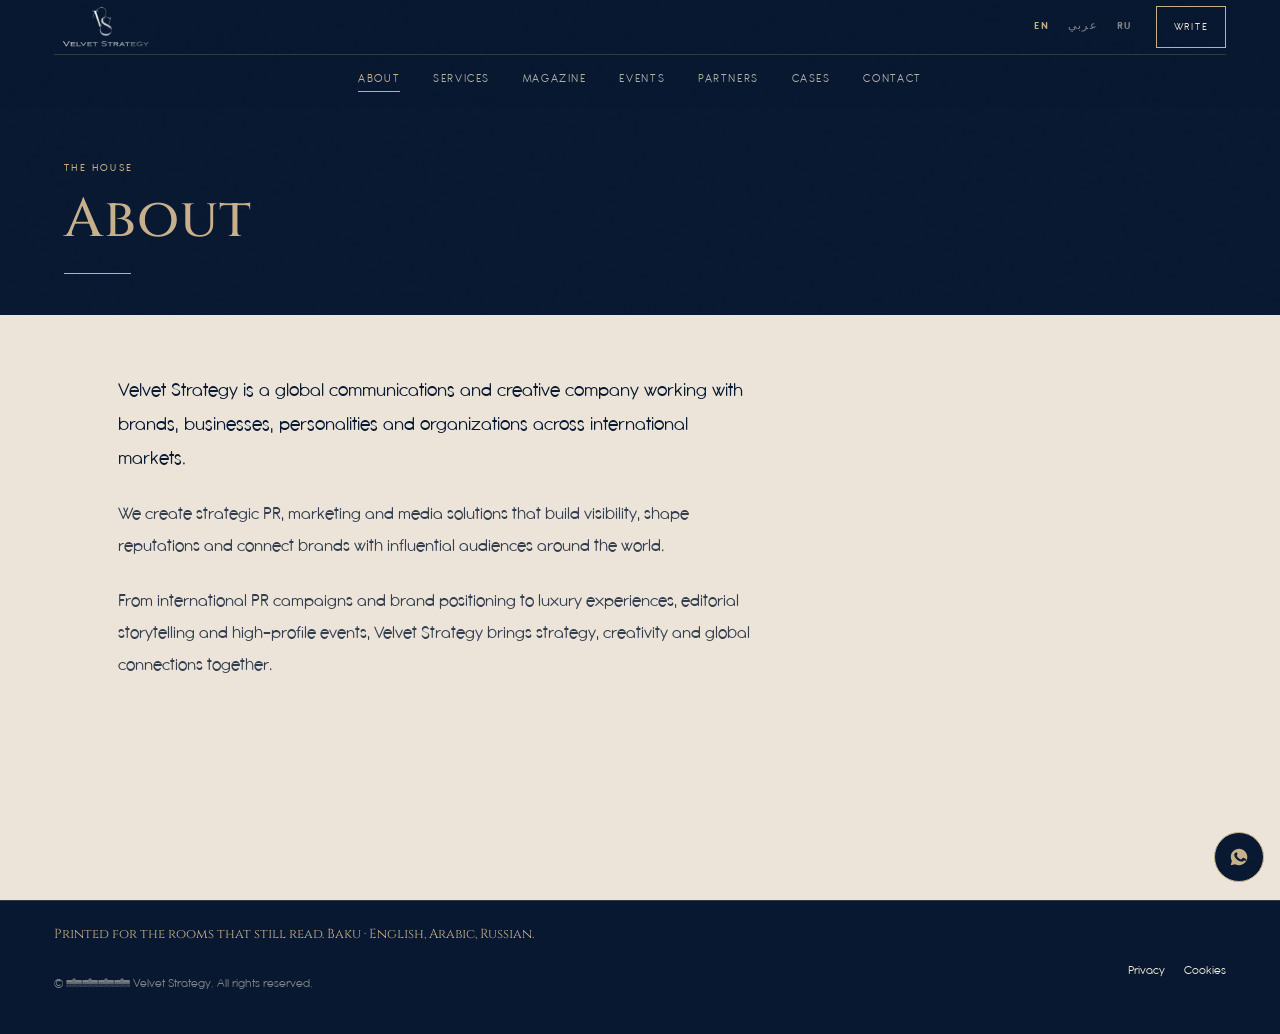
==== commit 1d1216c5: "Set display type in Cinzel in place of Kudry. Co-authored-by: Cursor <cursoragent@cursor.com>" ====
--- a/about.html
+++ b/about.html
@@ -9,7 +9,7 @@
     <link rel="preconnect" href="https://fonts.googleapis.com" />
     <link rel="preconnect" href="https://fonts.gstatic.com" crossorigin />
     <link
-      href="https://fonts.googleapis.com/css2?family=Amiri:ital,wght@0,400;0,700;1,400;1,700&family=Noto+Naskh+Arabic:wght@400;500;600;700&family=Pinyon+Script&display=swap"
+      href="https://fonts.googleapis.com/css2?family=Amiri:ital,wght@0,400;0,700;1,400;1,700&family=Cinzel:wght@400;500;600;700&family=Noto+Naskh+Arabic:wght@400;500;600;700&family=Pinyon+Script&display=swap"
       rel="stylesheet"
     />
     <link rel="stylesheet" href="css/styles.css" />
--- a/css/styles.css
+++ b/css/styles.css
@@ -1,44 +1,4 @@
 /* Velvet Strategy — quiet luxury */
-
-@font-face {
-  font-family: "Kudry";
-  src: url("../assets/fonts/Kudry-WeirdHeadline.woff2") format("woff2");
-  font-weight: 300;
-  font-style: normal;
-  font-display: swap;
-}
-
-@font-face {
-  font-family: "Kudry";
-  src: url("../assets/fonts/Kudry-WeirdHeadline.woff2") format("woff2");
-  font-weight: 400;
-  font-style: normal;
-  font-display: swap;
-}
-
-@font-face {
-  font-family: "Kudry";
-  src: url("../assets/fonts/Kudry-WeirdHeadline.woff2") format("woff2");
-  font-weight: 500;
-  font-style: normal;
-  font-display: swap;
-}
-
-@font-face {
-  font-family: "Kudry";
-  src: url("../assets/fonts/Kudry-WeirdHeadline.woff2") format("woff2");
-  font-weight: 600;
-  font-style: normal;
-  font-display: swap;
-}
-
-@font-face {
-  font-family: "Kudry";
-  src: url("../assets/fonts/Kudry-WeirdHeadline.woff2") format("woff2");
-  font-weight: 700;
-  font-style: normal;
-  font-display: swap;
-}
 
 @font-face {
   font-family: "Antipasto Pro";
@@ -91,7 +51,7 @@
   --cream: #f1eadc;
   --mist: rgba(241, 234, 220, 0.72);
   --mute: rgba(241, 234, 220, 0.52);
-  --beige: #e3e1db;
+  --beige: #ece4d8;
   --ink-mist: rgba(8, 24, 48, 0.82);
   --ink-mute: rgba(8, 24, 48, 0.62);
   --ink-line: rgba(8, 24, 48, 0.16);
@@ -99,7 +59,7 @@
   --header-h: 4.75rem;
   --pad: clamp(1.25rem, 4.2vw, 3.5rem);
   --max: 72rem;
-  --serif: "Kudry", "Bodoni Moda", "Didot", "Bodoni MT", serif;
+  --serif: "Cinzel", "Times New Roman", serif;
   --sans: "Antipasto Pro", "Manrope", "Segoe UI", sans-serif;
   --gothic: "Antipasto Pro", "Manrope", "Segoe UI", sans-serif;
   --script: "Pinyon Script", "Snell Roundhand", "Apple Chancery", cursive;
@@ -123,6 +83,23 @@
   scroll-behavior: smooth;
   -webkit-text-size-adjust: 100%;
   text-size-adjust: 100%;
+  scrollbar-width: none;
+  -ms-overflow-style: none;
+}
+
+html::-webkit-scrollbar,
+body::-webkit-scrollbar,
+.article-scroll::-webkit-scrollbar,
+.ribbon-track::-webkit-scrollbar {
+  display: none;
+  width: 0;
+  height: 0;
+}
+
+.article-scroll,
+.ribbon-track {
+  scrollbar-width: none;
+  -ms-overflow-style: none;
 }
 
 html:has(.curtain):not(.curtain-skip):not(.is-ready) {
@@ -148,6 +125,8 @@
   text-rendering: optimizeLegibility;
   -webkit-font-smoothing: antialiased;
   overflow-x: hidden;
+  scrollbar-width: none;
+  -ms-overflow-style: none;
 }
 
 body::after {
@@ -243,7 +222,7 @@
   display: none;
 }
 
-.curtain-skip {
+button.curtain-skip {
   position: absolute;
   top: max(1rem, env(safe-area-inset-top));
   inset-inline-end: var(--pad);
@@ -260,7 +239,7 @@
   text-transform: uppercase;
 }
 
-.curtain-skip:hover {
+button.curtain-skip:hover {
   color: var(--gold-2);
 }
 
@@ -657,10 +636,10 @@
 
 .hero-bg {
   position: absolute;
-  inset: -6%;
-  background: #081830 url("../assets/hero-silk.png") center / cover no-repeat;
+  inset: -8%;
+  background: #081830 url("../assets/hero-dubai.jpg") center 38% / cover no-repeat;
   transform: scale(1.08);
-  filter: brightness(0.62) saturate(0.9);
+  filter: brightness(0.9) saturate(1.08) contrast(1.06);
 }
 
 html.is-ready .hero-bg,
@@ -671,18 +650,20 @@
 .hero-veil {
   position: absolute;
   inset: 0;
-  background: linear-gradient(
-    105deg,
-    rgba(8, 13, 22, 0.78) 0%,
-    rgba(8, 13, 22, 0.28) 52%,
-    rgba(8, 13, 22, 0.5) 100%
-  );
+  background:
+    linear-gradient(180deg, rgba(8, 24, 48, 0.58) 0%, transparent 32%, rgba(8, 24, 48, 0.42) 100%),
+    linear-gradient(
+      105deg,
+      rgba(8, 13, 22, 0.74) 0%,
+      rgba(8, 13, 22, 0.16) 48%,
+      rgba(8, 13, 22, 0.38) 100%
+    );
 }
 
 .hero-copy {
   position: relative;
   z-index: 1;
-  max-width: 36rem;
+  max-width: 42rem;
 }
 
 html:has(.curtain):not(.curtain-skip):not(.is-ready) .hero-copy > * {
@@ -751,9 +732,10 @@
   color: var(--gold);
   font-family: var(--serif);
   font-weight: 500;
-  font-size: clamp(2.35rem, 7.4vw, 4.6rem);
-  line-height: 1.08;
-  letter-spacing: 0.04em;
+  font-size: clamp(1.85rem, 5.4vw, 3.35rem);
+  line-height: 1.12;
+  letter-spacing: 0.02em;
+  text-wrap: balance;
 }
 
 .hero-title em {
@@ -773,9 +755,9 @@
 
 .hero-body {
   margin: 1.15rem 0 1.7rem;
-  max-width: 28rem;
+  max-width: 32rem;
   color: var(--mist);
-  font-size: 0.98rem;
+  font-size: 1.05rem;
 }
 
 .hero-actions {
@@ -974,6 +956,411 @@
   letter-spacing: 0.14em;
   text-transform: uppercase;
   color: var(--mute);
+}
+
+/* Impact */
+.impact {
+  position: relative;
+  overflow: hidden;
+  padding: 6.4rem var(--pad) 6.8rem;
+  background: var(--beige);
+  color: var(--navy);
+}
+
+.impact::before {
+  content: "VS";
+  position: absolute;
+  left: 50%;
+  top: 46%;
+  transform: translate(-50%, -50%);
+  font-family: var(--serif);
+  font-size: clamp(14rem, 34vw, 26rem);
+  font-weight: 400;
+  line-height: 0.8;
+  letter-spacing: -0.04em;
+  color: rgba(8, 24, 48, 0.045);
+  pointer-events: none;
+}
+
+.impact-inner {
+  position: relative;
+  z-index: 1;
+  max-width: 40rem;
+  margin-inline: auto;
+  text-align: center;
+}
+
+.impact .eyebrow {
+  margin: 0 0 1.15rem;
+  color: var(--gold-deep);
+}
+
+.impact h2 {
+  margin: 0 auto;
+  font-family: var(--serif);
+  font-weight: 500;
+  font-size: clamp(2.05rem, 5.4vw, 3.7rem);
+  line-height: 1.12;
+  letter-spacing: 0.01em;
+  text-transform: none;
+  color: var(--navy);
+}
+
+.impact h2 span {
+  display: block;
+}
+
+.impact-rule {
+  display: block;
+  width: 3.2rem;
+  height: 1px;
+  margin: 1.7rem auto 1.55rem;
+  background: var(--gold);
+}
+
+.impact-copy {
+  margin: 0;
+  color: var(--navy);
+  font-size: 1.08rem;
+  line-height: 1.85;
+}
+
+.impact-copy + .impact-copy {
+  margin-top: 1.05rem;
+}
+
+.impact-mark {
+  margin: 2.4rem 0 0;
+  font-size: 0.66rem;
+  letter-spacing: 0.28em;
+  text-transform: uppercase;
+  color: var(--gold-deep);
+}
+
+/* Hot news */
+.heat {
+  position: relative;
+  padding: 5.4rem var(--pad) 5.8rem;
+  background: var(--navy);
+  color: var(--cream);
+  border-top: 1px solid var(--line);
+  border-bottom: 1px solid var(--line);
+}
+
+.heat-head {
+  display: flex;
+  flex-direction: column;
+  gap: 0.85rem;
+  margin-bottom: 2.4rem;
+  max-width: var(--max);
+  margin-inline: auto;
+}
+
+.heat .eyebrow {
+  margin: 0;
+  color: var(--gold);
+}
+
+.heat-head-row {
+  display: flex;
+  flex-wrap: wrap;
+  align-items: flex-end;
+  justify-content: space-between;
+  gap: 1rem 2rem;
+}
+
+.heat h2 {
+  margin: 0;
+  font-family: var(--serif);
+  font-weight: 500;
+  font-size: clamp(2rem, 4.6vw, 3.4rem);
+  line-height: 1.08;
+  letter-spacing: 0.03em;
+  color: var(--gold);
+}
+
+.heat-more {
+  display: inline-flex;
+  align-items: center;
+  min-height: 44px;
+  color: var(--gold);
+  text-decoration: none;
+  font-size: 0.68rem;
+  letter-spacing: 0.18em;
+  text-transform: uppercase;
+  border-bottom: 1px solid var(--gold-dim);
+}
+
+.heat-more:hover {
+  color: var(--gold-2);
+  border-bottom-color: var(--gold);
+}
+
+.heat-grid {
+  display: grid;
+  gap: 1.15rem;
+  max-width: var(--max);
+  margin-inline: auto;
+}
+
+.heat-card {
+  display: grid;
+  gap: 1.05rem;
+  min-width: 0;
+  color: inherit;
+  text-decoration: none;
+  padding-bottom: 0.4rem;
+  opacity: 0;
+  transform: translate3d(0, 16px, 0);
+  transition: opacity 0.8s var(--ease), transform 0.8s var(--ease);
+  transition-delay: calc(var(--i, 0) * 80ms);
+}
+
+.heat-card.is-in {
+  opacity: 1;
+  transform: none;
+}
+
+.heat-frame {
+  position: relative;
+  overflow: hidden;
+  background: var(--navy-2);
+}
+
+.heat-frame img {
+  width: 100%;
+  height: 100%;
+  object-fit: cover;
+  transition: transform 1.1s var(--ease);
+}
+
+.heat-card.is-lead .heat-frame {
+  aspect-ratio: 16 / 10;
+}
+
+.heat-card.is-column .heat-frame {
+  aspect-ratio: 4 / 5;
+}
+
+.heat-card:hover .heat-frame img,
+.heat-card:focus-visible .heat-frame img {
+  transform: scale(1.045);
+}
+
+.heat-card:focus-visible {
+  outline: 1px solid var(--gold);
+  outline-offset: 6px;
+}
+
+.heat-folio {
+  position: absolute;
+  inset-inline-start: 0.85rem;
+  bottom: 0.75rem;
+  font-family: var(--serif);
+  font-size: 0.78rem;
+  letter-spacing: 0.16em;
+  color: var(--gold);
+}
+
+.heat-copy {
+  display: flex;
+  flex-direction: column;
+  min-width: 0;
+  padding-inline: 0.1rem;
+}
+
+.heat-meta {
+  display: flex;
+  flex-wrap: wrap;
+  gap: 0.4rem 0.85rem;
+  margin-bottom: 0.35rem;
+  font-size: 0.66rem;
+  letter-spacing: 0.16em;
+  text-transform: uppercase;
+  color: var(--gold);
+}
+
+.heat-kind {
+  margin: 0 0 0.4rem;
+  font-size: 0.66rem;
+  letter-spacing: 0.18em;
+  text-transform: uppercase;
+  color: var(--mute);
+}
+
+.heat-headline {
+  font-family: var(--serif);
+  font-size: clamp(1.25rem, 2.2vw, 1.7rem);
+  font-weight: 500;
+  line-height: 1.22;
+  letter-spacing: 0.015em;
+  color: var(--gold-2);
+}
+
+.heat-lede {
+  display: -webkit-box;
+  -webkit-box-orient: vertical;
+  -webkit-line-clamp: 3;
+  overflow: hidden;
+  margin-top: 0.7rem;
+  color: var(--mist);
+  font-size: 0.98rem;
+  line-height: 1.65;
+}
+
+@media (min-width: 860px) {
+  .heat-grid {
+    grid-template-columns: 1fr 1fr;
+    gap: 2rem 1.8rem;
+  }
+
+  .heat-card.is-lead {
+    grid-column: 1 / -1;
+    grid-template-columns: 1.15fr 0.85fr;
+    align-items: center;
+    gap: 2.4rem;
+    padding-bottom: 1.9rem;
+    border-bottom: 1px solid var(--line);
+  }
+
+  .heat-card.is-lead .heat-frame {
+    aspect-ratio: 5 / 4;
+  }
+
+  .heat-card.is-lead .heat-frame img {
+    position: absolute;
+    inset: 0;
+  }
+
+  .heat-card.is-lead .heat-headline {
+    font-size: clamp(1.55rem, 2.3vw, 2.15rem);
+  }
+
+  .heat-card.is-lead .heat-lede {
+    -webkit-line-clamp: 4;
+  }
+}
+
+/* Founder */
+.founder {
+  position: relative;
+  overflow: hidden;
+  padding: 6rem var(--pad) 9.4rem;
+  background: var(--beige);
+  color: var(--navy);
+}
+
+.founder::after {
+  content: "“";
+  position: absolute;
+  inset-inline-end: 4vw;
+  top: 0.4rem;
+  font-family: var(--sans);
+  font-size: clamp(8rem, 18vw, 15rem);
+  font-weight: 500;
+  line-height: 1;
+  color: rgba(198, 176, 138, 0.16);
+  pointer-events: none;
+}
+
+html[dir="rtl"] .founder::after {
+  content: "”";
+}
+
+.founder-grid {
+  position: relative;
+  z-index: 1;
+  display: grid;
+  gap: 2.6rem;
+  align-items: center;
+}
+
+.founder-portrait {
+  position: relative;
+  margin: 0;
+  isolation: isolate;
+}
+
+.founder-portrait img {
+  display: block;
+  width: 100%;
+  height: 26rem;
+  object-fit: cover;
+  object-position: center 8%;
+  mix-blend-mode: multiply;
+  filter: contrast(1.06);
+}
+
+.founder-copy {
+  max-width: 38rem;
+}
+
+.founder .eyebrow {
+  margin: 0 0 0.35rem;
+  color: var(--gold-deep);
+  font-size: 0.68rem;
+}
+
+.founder h2 {
+  margin: 0 0 1.2rem;
+  font-family: var(--sans);
+  font-weight: 500;
+  font-size: clamp(1.35rem, 2.2vw, 1.7rem);
+  line-height: 1.5;
+  letter-spacing: 0.01em;
+  color: var(--navy);
+}
+
+.founder-copy > p:not(.founder-sign) {
+  margin: 0.7rem 0;
+  color: var(--navy);
+  font-size: 1.08rem;
+  line-height: 1.75;
+}
+
+.founder blockquote {
+  margin: 1.5rem 0;
+  padding-inline-start: 1.35rem;
+  border-inline-start: 2px solid var(--gold);
+  color: var(--navy);
+  font-family: var(--sans);
+  font-size: 1.12rem;
+  font-weight: 500;
+  line-height: 1.65;
+  font-style: normal;
+}
+
+.founder-sign {
+  margin: 1.15rem 0 0;
+}
+
+.founder-sign strong {
+  display: block;
+  font-family: var(--sans);
+  font-weight: 600;
+  font-size: 1.05rem;
+  color: var(--navy);
+}
+
+.founder-sign small {
+  display: block;
+  margin-top: 0.15rem;
+  font-size: 0.68rem;
+  letter-spacing: 0.16em;
+  text-transform: uppercase;
+  color: var(--gold-deep);
+}
+
+@media (min-width: 860px) {
+  .founder-grid {
+    grid-template-columns: 22.5rem 1fr;
+    gap: 4.75rem;
+    align-items: center;
+  }
+
+  .founder-portrait img {
+    height: 34rem;
+  }
 }
 
 /* Sections */
@@ -2508,8 +2895,26 @@
 html[lang="ar"] .page-title,
 html[lang="ar"] .desk-title,
 html[lang="ar"] .news-headline,
-html[lang="ar"] .menu-link {
+html[lang="ar"] .menu-link,
+html[lang="ar"] .founder h2,
+html[lang="ar"] .founder blockquote,
+html[lang="ar"] .impact h2,
+html[lang="ar"] .heat h2,
+html[lang="ar"] .heat-headline {
   letter-spacing: 0;
+}
+
+html[lang="ar"] .impact h2,
+html[lang="ar"] .heat-more,
+html[lang="ar"] .heat-meta,
+html[lang="ar"] .heat-kind,
+html[lang="ar"] .impact-mark {
+  text-transform: none;
+  letter-spacing: 0;
+}
+
+html[lang="ar"] .impact h2 {
+  font-size: clamp(2rem, 5vw, 3.2rem);
 }
 
 html[lang="ar"] .ribbon-item {
@@ -2694,7 +3099,7 @@
     padding-inline-end: 8vw;
   }
   .hero-copy {
-    max-width: 38rem;
+    max-width: 44rem;
   }
   .section {
     padding: 5.8rem var(--pad);
@@ -2764,6 +3169,8 @@
   .article-progress i,
   .news-frame img,
   .news-card,
+  .heat-card,
+  .heat-frame img,
   .live-dot,
   .film-ring,
   .ribbon-run,
@@ -2785,6 +3192,7 @@
   }
   .reveal,
   .news-card,
+  .heat-card,
   .hero-copy > *,
   .site-header,
   .wa {
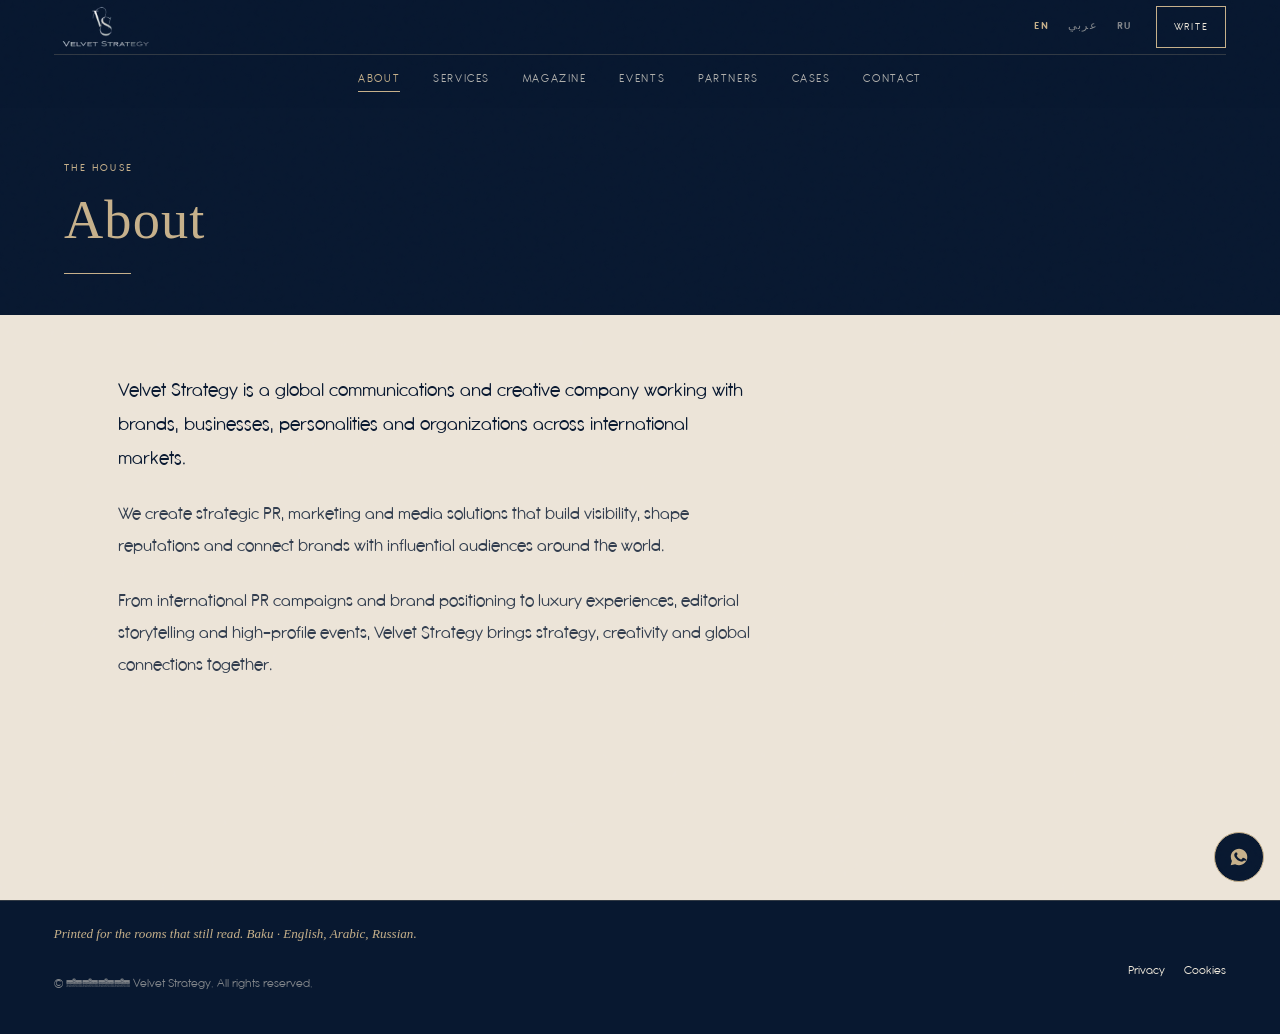
==== commit 45d51142: "Set display type in Georgia in place of Cinzel. Co-authored-by: Cursor <cursoragent@cursor.com>" ====
--- a/about.html
+++ b/about.html
@@ -9,7 +9,7 @@
     <link rel="preconnect" href="https://fonts.googleapis.com" />
     <link rel="preconnect" href="https://fonts.gstatic.com" crossorigin />
     <link
-      href="https://fonts.googleapis.com/css2?family=Amiri:ital,wght@0,400;0,700;1,400;1,700&family=Cinzel:wght@400;500;600;700&family=Noto+Naskh+Arabic:wght@400;500;600;700&family=Pinyon+Script&display=swap"
+      href="https://fonts.googleapis.com/css2?family=Amiri:ital,wght@0,400;0,700;1,400;1,700&family=Noto+Naskh+Arabic:wght@400;500;600;700&family=Pinyon+Script&display=swap"
       rel="stylesheet"
     />
     <link rel="stylesheet" href="css/styles.css" />
--- a/css/styles.css
+++ b/css/styles.css
@@ -59,7 +59,7 @@
   --header-h: 4.75rem;
   --pad: clamp(1.25rem, 4.2vw, 3.5rem);
   --max: 72rem;
-  --serif: "Cinzel", "Times New Roman", serif;
+  --serif: Georgia, "Times New Roman", serif;
   --sans: "Antipasto Pro", "Manrope", "Segoe UI", sans-serif;
   --gothic: "Antipasto Pro", "Manrope", "Segoe UI", sans-serif;
   --script: "Pinyon Script", "Snell Roundhand", "Apple Chancery", cursive;
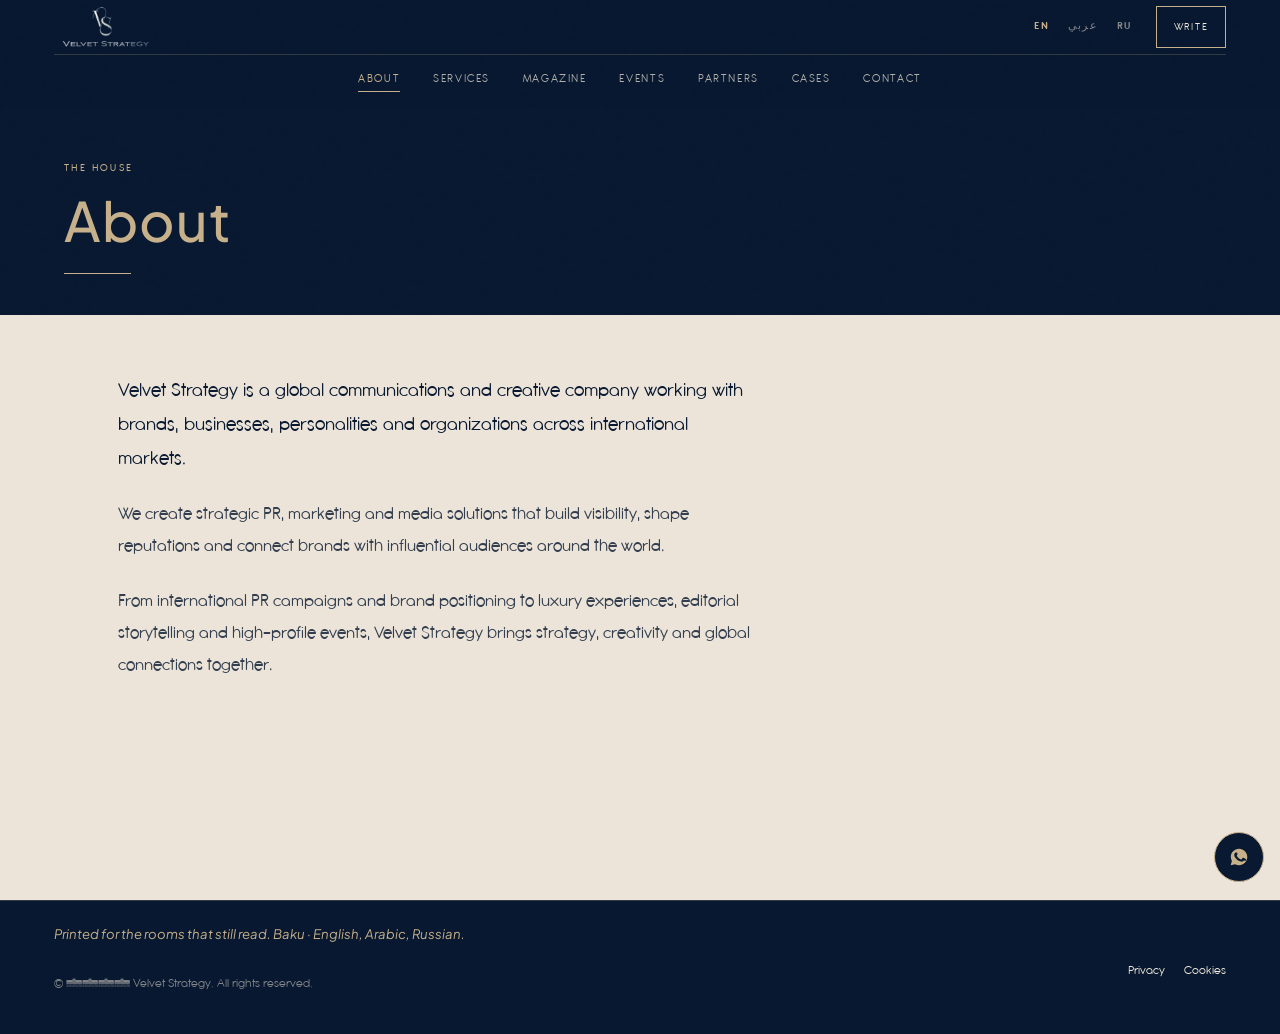
==== commit f6c898a4: "Set display type to Plus Jakarta Sans, matching Mojo’s written sans. Co-authored-by: Cursor <cursora" ====
--- a/about.html
+++ b/about.html
@@ -9,7 +9,7 @@
     <link rel="preconnect" href="https://fonts.googleapis.com" />
     <link rel="preconnect" href="https://fonts.gstatic.com" crossorigin />
     <link
-      href="https://fonts.googleapis.com/css2?family=Amiri:ital,wght@0,400;0,700;1,400;1,700&family=Noto+Naskh+Arabic:wght@400;500;600;700&family=Pinyon+Script&display=swap"
+      href="https://fonts.googleapis.com/css2?family=Amiri:ital,wght@0,400;0,700;1,400;1,700&family=Noto+Naskh+Arabic:wght@400;500;600;700&family=Plus+Jakarta+Sans:wght@300;400;500;600;700&family=Pinyon+Script&display=swap"
       rel="stylesheet"
     />
     <link rel="stylesheet" href="css/styles.css" />
--- a/css/styles.css
+++ b/css/styles.css
@@ -59,7 +59,7 @@
   --header-h: 4.75rem;
   --pad: clamp(1.25rem, 4.2vw, 3.5rem);
   --max: 72rem;
-  --serif: Georgia, "Times New Roman", serif;
+  --serif: "Plus Jakarta Sans", "Helvetica Neue", Arial, sans-serif;
   --sans: "Antipasto Pro", "Manrope", "Segoe UI", sans-serif;
   --gothic: "Antipasto Pro", "Manrope", "Segoe UI", sans-serif;
   --script: "Pinyon Script", "Snell Roundhand", "Apple Chancery", cursive;
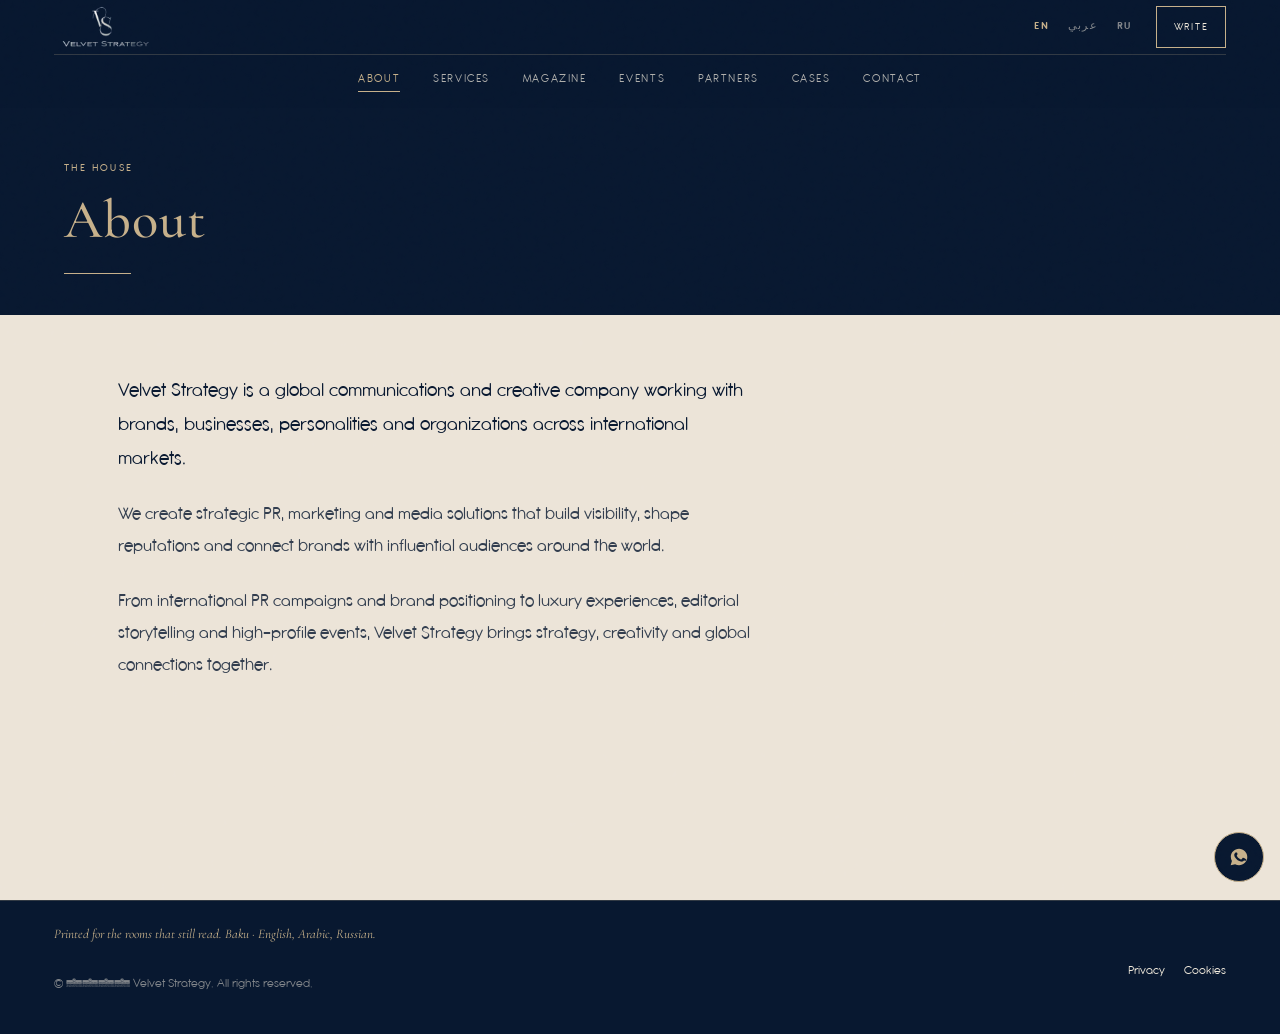
==== commit 59a11f15: "Set display type in Cormorant Garamond. Co-authored-by: Cursor <cursoragent@cursor.com>" ====
--- a/about.html
+++ b/about.html
@@ -9,7 +9,7 @@
     <link rel="preconnect" href="https://fonts.googleapis.com" />
     <link rel="preconnect" href="https://fonts.gstatic.com" crossorigin />
     <link
-      href="https://fonts.googleapis.com/css2?family=Amiri:ital,wght@0,400;0,700;1,400;1,700&family=Noto+Naskh+Arabic:wght@400;500;600;700&family=Plus+Jakarta+Sans:wght@300;400;500;600;700&family=Pinyon+Script&display=swap"
+      href="https://fonts.googleapis.com/css2?family=Amiri:ital,wght@0,400;0,700;1,400;1,700&family=Cormorant+Garamond:ital,wght@0,400;0,500;0,600;0,700;1,400;1,600&family=Noto+Naskh+Arabic:wght@400;500;600;700&family=Pinyon+Script&display=swap"
       rel="stylesheet"
     />
     <link rel="stylesheet" href="css/styles.css" />
--- a/css/styles.css
+++ b/css/styles.css
@@ -59,7 +59,7 @@
   --header-h: 4.75rem;
   --pad: clamp(1.25rem, 4.2vw, 3.5rem);
   --max: 72rem;
-  --serif: "Plus Jakarta Sans", "Helvetica Neue", Arial, sans-serif;
+  --serif: "Cormorant Garamond", Georgia, serif;
   --sans: "Antipasto Pro", "Manrope", "Segoe UI", sans-serif;
   --gothic: "Antipasto Pro", "Manrope", "Segoe UI", sans-serif;
   --script: "Pinyon Script", "Snell Roundhand", "Apple Chancery", cursive;
@@ -636,10 +636,10 @@
 
 .hero-bg {
   position: absolute;
-  inset: -8%;
-  background: #081830 url("../assets/hero-dubai.jpg") center 38% / cover no-repeat;
-  transform: scale(1.08);
-  filter: brightness(0.9) saturate(1.08) contrast(1.06);
+  inset: -4%;
+  background: #081830 url("../assets/hero-dubai.jpg") center 42% / cover no-repeat;
+  transform: scale(1.04);
+  filter: brightness(0.92) saturate(1.06) contrast(1.04);
 }
 
 html.is-ready .hero-bg,
@@ -861,10 +861,10 @@
 
 @keyframes ken {
   from {
-    transform: scale(1.08) translate3d(0, 0, 0);
+    transform: scale(1.04) translate3d(0, 0, 0);
   }
   to {
-    transform: scale(1.16) translate3d(-1.5%, 1%, 0);
+    transform: scale(1.1) translate3d(-1.2%, 0.8%, 0);
   }
 }
 
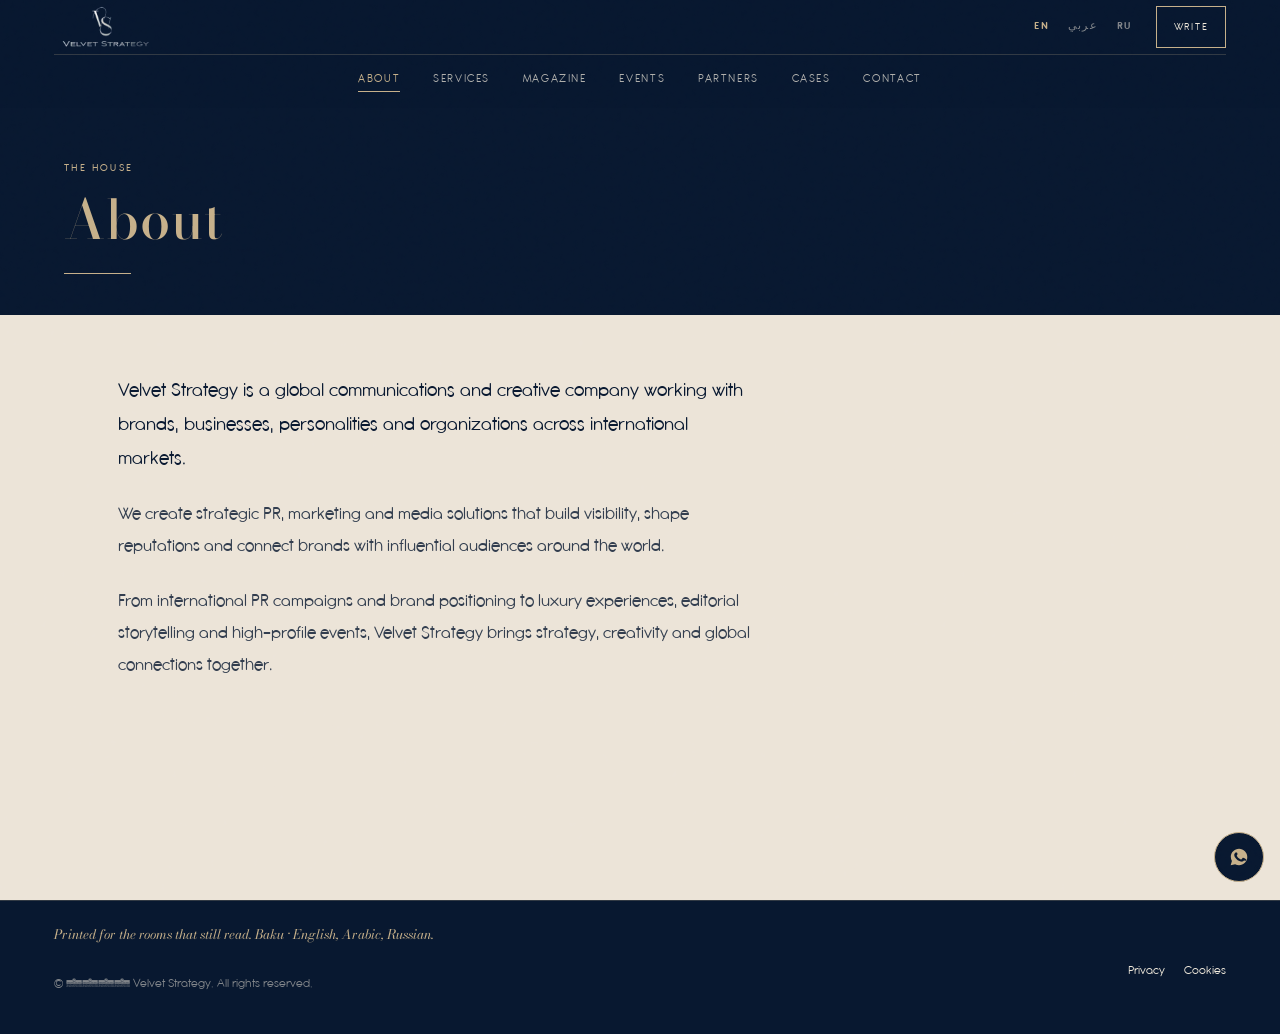
==== commit c039f309: "Set display type in Bodoni Moda for review. Co-authored-by: Cursor <cursoragent@cursor.com>" ====
--- a/about.html
+++ b/about.html
@@ -9,7 +9,7 @@
     <link rel="preconnect" href="https://fonts.googleapis.com" />
     <link rel="preconnect" href="https://fonts.gstatic.com" crossorigin />
     <link
-      href="https://fonts.googleapis.com/css2?family=Amiri:ital,wght@0,400;0,700;1,400;1,700&family=Cormorant+Garamond:ital,wght@0,400;0,500;0,600;0,700;1,400;1,600&family=Noto+Naskh+Arabic:wght@400;500;600;700&family=Pinyon+Script&display=swap"
+      href="https://fonts.googleapis.com/css2?family=Amiri:ital,wght@0,400;0,700;1,400;1,700&family=Bodoni+Moda:ital,opsz,wght@0,6..96,400;0,6..96,500;0,6..96,600;0,6..96,700;1,6..96,400;1,6..96,600&family=Noto+Naskh+Arabic:wght@400;500;600;700&family=Pinyon+Script&display=swap"
       rel="stylesheet"
     />
     <link rel="stylesheet" href="css/styles.css" />
--- a/css/styles.css
+++ b/css/styles.css
@@ -59,7 +59,7 @@
   --header-h: 4.75rem;
   --pad: clamp(1.25rem, 4.2vw, 3.5rem);
   --max: 72rem;
-  --serif: "Cormorant Garamond", Georgia, serif;
+  --serif: "Bodoni Moda", Georgia, serif;
   --sans: "Antipasto Pro", "Manrope", "Segoe UI", sans-serif;
   --gothic: "Antipasto Pro", "Manrope", "Segoe UI", sans-serif;
   --script: "Pinyon Script", "Snell Roundhand", "Apple Chancery", cursive;
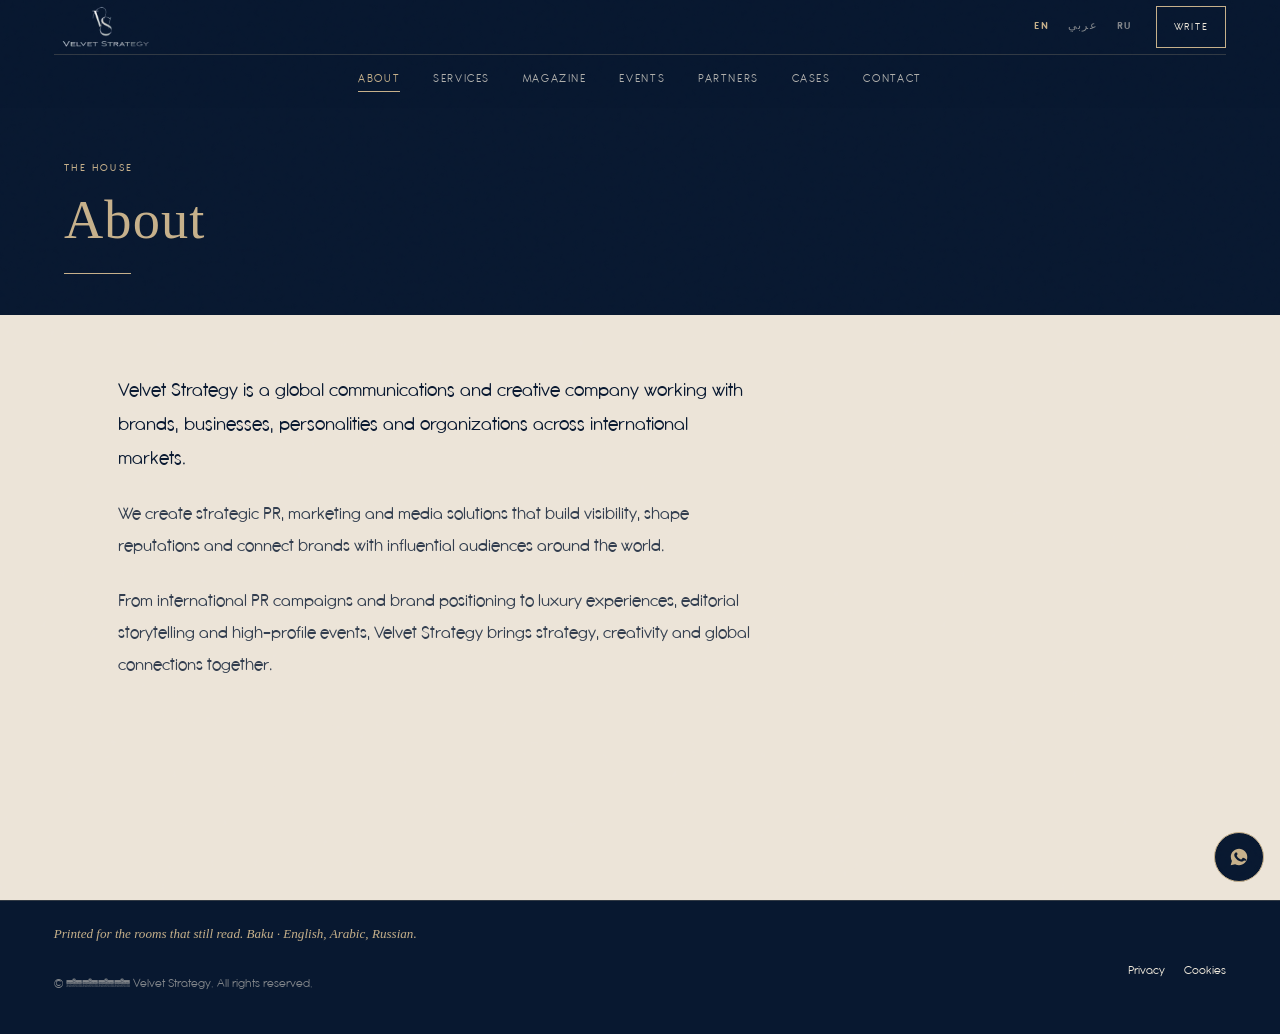
==== commit 6f7518d6: "Serve Bodoni Moda from the house files, at the display cut. Co-authored-by: Cursor <cursoragent@curs" ====
--- a/about.html
+++ b/about.html
@@ -9,7 +9,7 @@
     <link rel="preconnect" href="https://fonts.googleapis.com" />
     <link rel="preconnect" href="https://fonts.gstatic.com" crossorigin />
     <link
-      href="https://fonts.googleapis.com/css2?family=Amiri:ital,wght@0,400;0,700;1,400;1,700&family=Bodoni+Moda:ital,opsz,wght@0,6..96,400;0,6..96,500;0,6..96,600;0,6..96,700;1,6..96,400;1,6..96,600&family=Noto+Naskh+Arabic:wght@400;500;600;700&family=Pinyon+Script&display=swap"
+      href="https://fonts.googleapis.com/css2?family=Amiri:ital,wght@0,400;0,700;1,400;1,700&family=Noto+Naskh+Arabic:wght@400;500;600;700&family=Pinyon+Script&display=swap"
       rel="stylesheet"
     />
     <link rel="stylesheet" href="css/styles.css" />
--- a/css/styles.css
+++ b/css/styles.css
@@ -1,4 +1,12 @@
 /* Velvet Strategy — quiet luxury */
+
+@font-face {
+  font-family: "Bodoni Moda";
+  src: url("../assets/fonts/BodoniModa-Variable.woff2") format("woff2");
+  font-weight: 400 700;
+  font-style: normal;
+  font-display: swap;
+}
 
 @font-face {
   font-family: "Antipasto Pro";
@@ -59,7 +67,7 @@
   --header-h: 4.75rem;
   --pad: clamp(1.25rem, 4.2vw, 3.5rem);
   --max: 72rem;
-  --serif: "Bodoni Moda", Georgia, serif;
+  --serif: "Bodoni Moda", "Didot", "Bodoni MT", serif;
   --sans: "Antipasto Pro", "Manrope", "Segoe UI", sans-serif;
   --gothic: "Antipasto Pro", "Manrope", "Segoe UI", sans-serif;
   --script: "Pinyon Script", "Snell Roundhand", "Apple Chancery", cursive;
@@ -734,7 +742,9 @@
   font-weight: 500;
   font-size: clamp(1.85rem, 5.4vw, 3.35rem);
   line-height: 1.12;
-  letter-spacing: 0.02em;
+  letter-spacing: 0.01em;
+  font-optical-sizing: none;
+  font-variation-settings: "opsz" 96;
   text-wrap: balance;
 }
 
@@ -1003,6 +1013,8 @@
   line-height: 1.12;
   letter-spacing: 0.01em;
   text-transform: none;
+  font-optical-sizing: none;
+  font-variation-settings: "opsz" 96;
   color: var(--navy);
 }
 
@@ -1075,7 +1087,9 @@
   font-weight: 500;
   font-size: clamp(2rem, 4.6vw, 3.4rem);
   line-height: 1.08;
-  letter-spacing: 0.03em;
+  letter-spacing: 0.01em;
+  font-optical-sizing: none;
+  font-variation-settings: "opsz" 96;
   color: var(--gold);
 }
 
@@ -1193,7 +1207,9 @@
   font-size: clamp(1.25rem, 2.2vw, 1.7rem);
   font-weight: 500;
   line-height: 1.22;
-  letter-spacing: 0.015em;
+  letter-spacing: 0.01em;
+  font-optical-sizing: none;
+  font-variation-settings: "opsz" 96;
   color: var(--gold-2);
 }
 
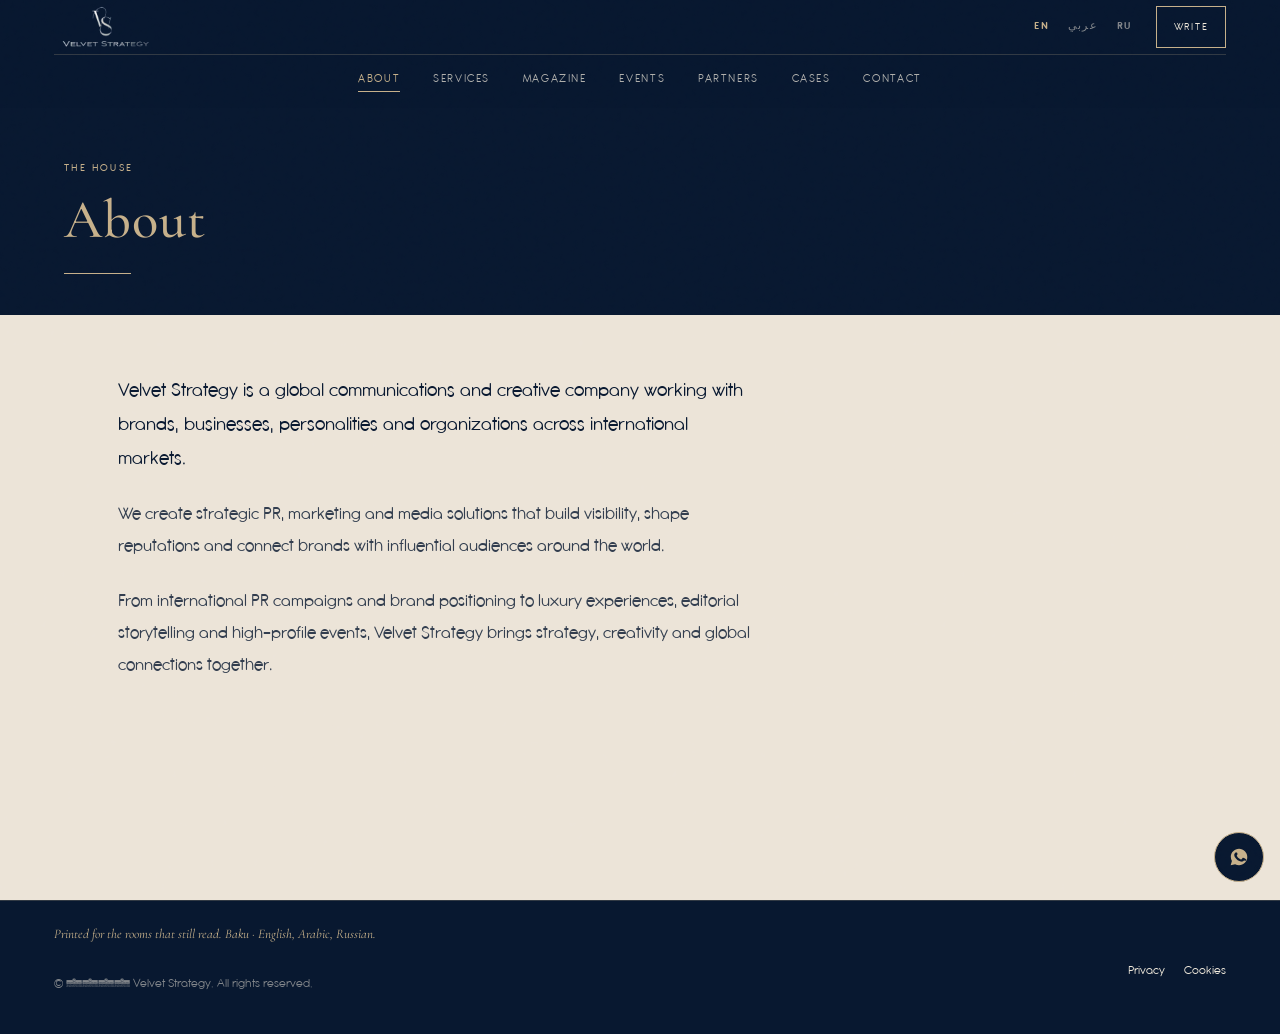
==== commit 7c770d4a: "Set display type back to Cormorant Garamond. Co-authored-by: Cursor <cursoragent@cursor.com>" ====
--- a/about.html
+++ b/about.html
@@ -9,7 +9,7 @@
     <link rel="preconnect" href="https://fonts.googleapis.com" />
     <link rel="preconnect" href="https://fonts.gstatic.com" crossorigin />
     <link
-      href="https://fonts.googleapis.com/css2?family=Amiri:ital,wght@0,400;0,700;1,400;1,700&family=Noto+Naskh+Arabic:wght@400;500;600;700&family=Pinyon+Script&display=swap"
+      href="https://fonts.googleapis.com/css2?family=Amiri:ital,wght@0,400;0,700;1,400;1,700&family=Cormorant+Garamond:ital,wght@0,400;0,500;0,600;0,700;1,400;1,600&family=Noto+Naskh+Arabic:wght@400;500;600;700&family=Pinyon+Script&display=swap"
       rel="stylesheet"
     />
     <link rel="stylesheet" href="css/styles.css" />
--- a/css/styles.css
+++ b/css/styles.css
@@ -1,12 +1,4 @@
 /* Velvet Strategy — quiet luxury */
-
-@font-face {
-  font-family: "Bodoni Moda";
-  src: url("../assets/fonts/BodoniModa-Variable.woff2") format("woff2");
-  font-weight: 400 700;
-  font-style: normal;
-  font-display: swap;
-}
 
 @font-face {
   font-family: "Antipasto Pro";
@@ -67,7 +59,7 @@
   --header-h: 4.75rem;
   --pad: clamp(1.25rem, 4.2vw, 3.5rem);
   --max: 72rem;
-  --serif: "Bodoni Moda", "Didot", "Bodoni MT", serif;
+  --serif: "Cormorant Garamond", Georgia, serif;
   --sans: "Antipasto Pro", "Manrope", "Segoe UI", sans-serif;
   --gothic: "Antipasto Pro", "Manrope", "Segoe UI", sans-serif;
   --script: "Pinyon Script", "Snell Roundhand", "Apple Chancery", cursive;
@@ -743,8 +735,6 @@
   font-size: clamp(1.85rem, 5.4vw, 3.35rem);
   line-height: 1.12;
   letter-spacing: 0.01em;
-  font-optical-sizing: none;
-  font-variation-settings: "opsz" 96;
   text-wrap: balance;
 }
 
@@ -1013,8 +1003,6 @@
   line-height: 1.12;
   letter-spacing: 0.01em;
   text-transform: none;
-  font-optical-sizing: none;
-  font-variation-settings: "opsz" 96;
   color: var(--navy);
 }
 
@@ -1088,8 +1076,6 @@
   font-size: clamp(2rem, 4.6vw, 3.4rem);
   line-height: 1.08;
   letter-spacing: 0.01em;
-  font-optical-sizing: none;
-  font-variation-settings: "opsz" 96;
   color: var(--gold);
 }
 
@@ -1208,8 +1194,6 @@
   font-weight: 500;
   line-height: 1.22;
   letter-spacing: 0.01em;
-  font-optical-sizing: none;
-  font-variation-settings: "opsz" 96;
   color: var(--gold-2);
 }
 
